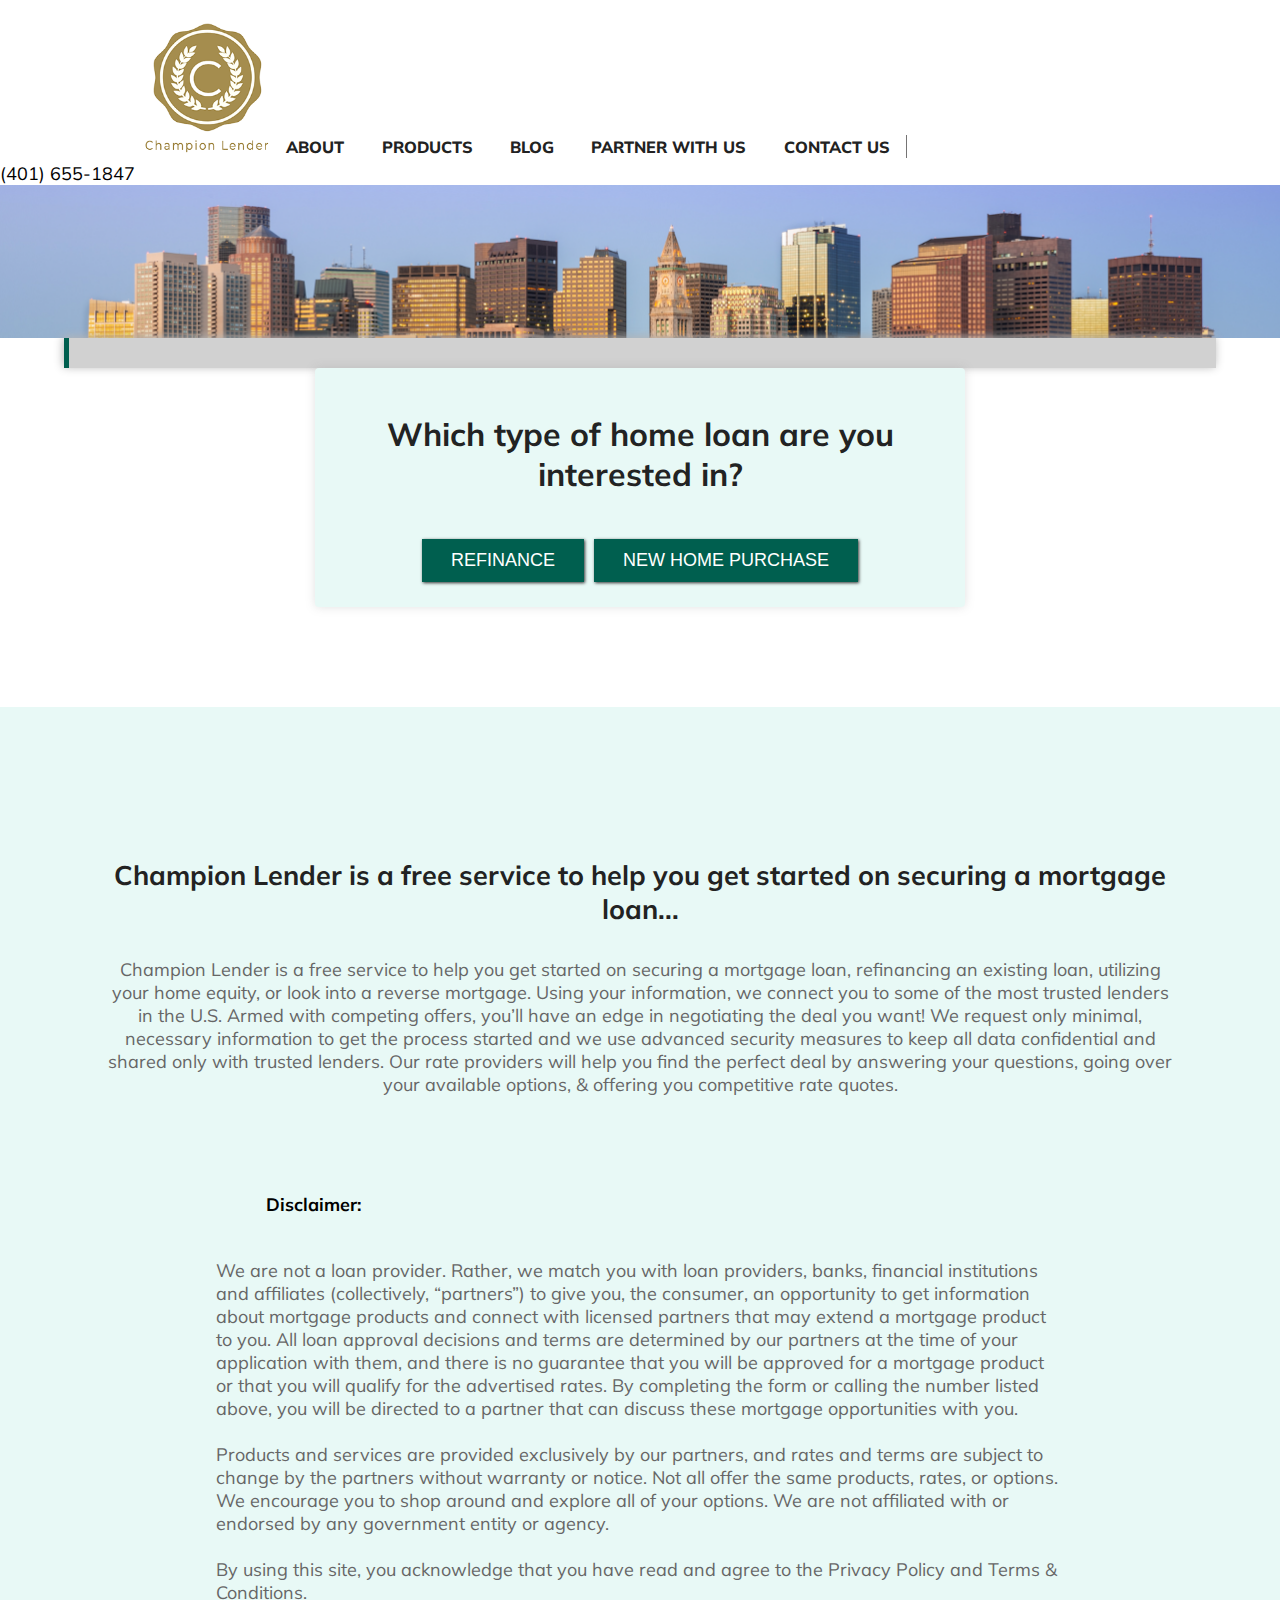
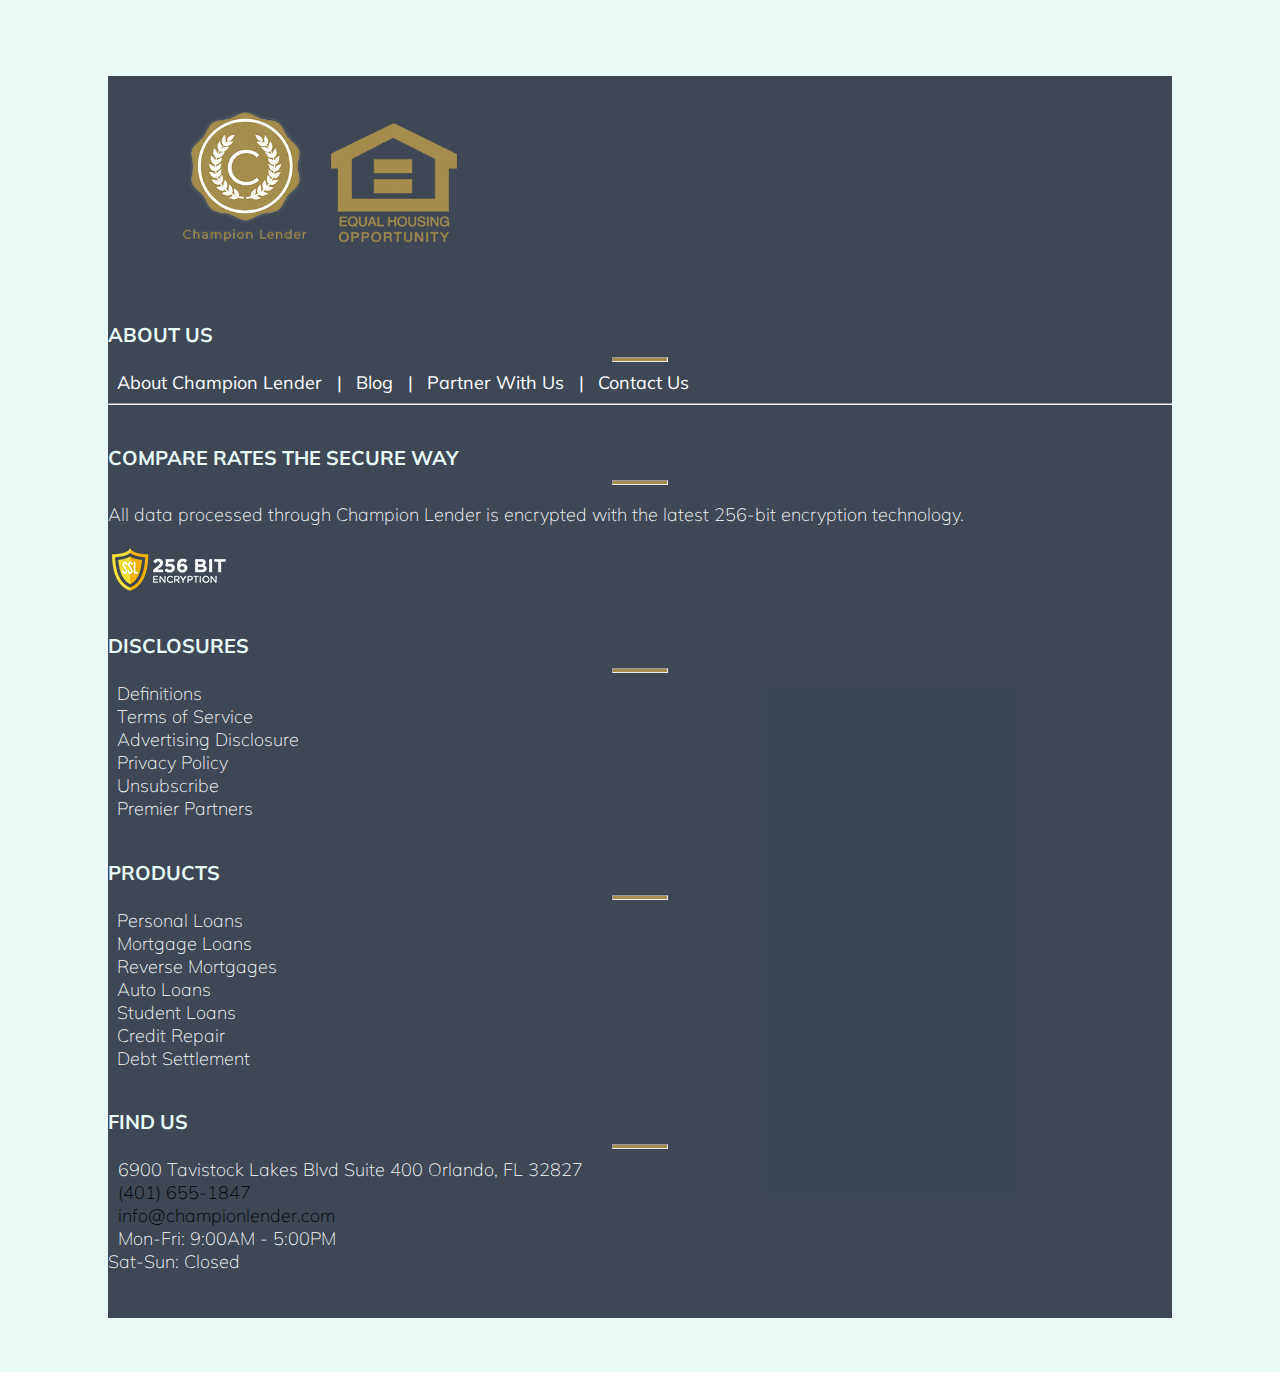
==== index.html @ 207eb6d5 "first commit" ====
<body>
    <!DOCTYPE html>
<html>
​
<head>
    <meta charset="utf-8">
    <meta name="viewport" content="width=device-width">
    <title>ChampionLender</title>
    <link href="mortgage.css" rel="stylesheet" type="text/css" />
    <link rel="stylesheet" href="formStyle.css">
    <!-- JavaScript Bundle with Popper -->
<script src="https://cdn.jsdelivr.net/npm/bootstrap@5.0.0-beta2/dist/js/bootstrap.bundle.min.js" integrity="sha384-b5kHyXgcpbZJO/tY9Ul7kGkf1S0CWuKcCD38l8YkeH8z8QjE0GmW1gYU5S9FOnJ0" crossorigin="anonymous"></script>
    <!-- CSS only -->
    <link href="https://cdn.jsdelivr.net/npm/bootstrap@5.0.0-beta2/dist/css/bootstrap.min.css" rel="stylesheet"
        integrity="sha384-BmbxuPwQa2lc/FVzBcNJ7UAyJxM6wuqIj61tLrc4wSX0szH/Ev+nYRRuWlolflfl" crossorigin="anonymous">
    <link rel="stylesheet" href="https://use.fontawesome.com/releases/v5.15.1/css/all.css"
        integrity="sha384-vp86vTRFVJgpjF9jiIGPEEqYqlDwgyBgEF109VFjmqGmIY/Y4HV4d3Gp2irVfcrp" crossorigin="anonymous">
    <link rel="preconnect" href="https://fonts.gstatic.com">
    <link href="https://fonts.googleapis.com/css2?family=Mulish:wght@200;600&display=swap" rel="stylesheet">
</head>
​
<body>
    <header>
            
        
        <!-- <div class="flex-container">
            <img src="img/championlogo.png" class="top-logo" alt="championlogo">
​
         
                <a href="#">HOME</a>
                <a href="#">PRODUCTS</a>
                <a href="#">BLOG</a>
                <a href="#">PARTNER WITH US</a>
                <a href="#">CONTACT US</a>
          
            <ul class="center">
                <a href="#"><i class="fab fa-facebook-f"></i></a>
                <a href="#"><i class="fab fa-instagram"></i></a>
                <a href="#"><i class="fab fa-linkedin-in"></i></a>
            </ul>
        </div> -->
<!-- 
        <div>
            <a href="#"><i class="fab fa-facebook-f"></i></a>
​
            <a href="#"><i class="fab fa-instagram"></i></a>
​
            <a href="#"><i class="fab fa-linkedin-in"></i></a>
        </div> -->
       
        <div class="container">
            <div class="row">
                <div class="col-sm">
                    <img src="img/championlogo.png" class="top-logo" alt="championlogo">
​
              
​
                    <a href="https://championlender.com/about-us/" id="top-search">ABOUT</a>
                    <a href="" id="top-search">PRODUCTS</a>
                    <a href="https://championlender.com/blog/" id="top-search">BLOG</a>
                    <a href="https://championlender.com/partner-with-us/" id="top-search">PARTNER WITH US</a>
                    <a href="https://championlender.com/contact-us/" id="top-search">CONTACT US</a>
                    <span style="border-left:1px solid rgb(117, 116, 116);height:100px"></span>
                    <i class="fas fa-comments" id="speech"></i><a href="tel:401-655-1847" style="color: black;">(401)
                            655-1847</a>
                    
​
​
                </div>
            </div>
        </div> 
    
    </header>
    <!-- <header>
        <div class="flex-container">
            <img src="img/championlogo.png" class="top-logo" alt="championlogo">

            <div class="nav-style">
                <a href="#">HOME</a>
                <a href="#">PRODUCTS</a>
                <a href="#">BLOG</a>
                <a href="#">PARTNER WITH US</a>
                <a href="#">CONTACT US</a>
            </div>
            <ul class="center">
                <a href="#"><i class="fab fa-facebook-f"></i></a>
                <a href="#"><i class="fab fa-instagram"></i></a>
                <a href="#"><i class="fab fa-linkedin-in"></i></a>
            </ul>
        </div>
    </header> -->

    <section class="hero">

    </section>

    <div class="progressBar">
        <div class="the-bar"></div>
        <!-- <div class="progressIndicator"></div>
        <div class="progressIndicator"></div>
        <div class="progressIndicator"></div>
        <div class="progressIndicator"></div>
        <div class="progressIndicator"></div>
        <div class="progressIndicator"></div>
        <div class="progressIndicator"></div>
        <div class="progressIndicator"></div>
        <div class="progressIndicator"></div>
        <div class="progressIndicator"></div>
        <div class="progressIndicator"></div>
        <div class="progressIndicator"></div>
        <div class="progressIndicator"></div>
        <div class="progressIndicator"></div> -->

      </div>

    <!-- <section class="how"> -->
       
      
      <!--   <div
        class="progress-container">
        <div class="form-progress">
            <progress class="form-progress-bar" min="0" max="100" value="0" step="1"
                aria-labelledby="form-progress-completion"></progress>

            <div class="form-progress-indicator one active"></div>
            <div class="form-progress-indicator two active"></div>
            <div class="form-progress-indicator three active"></div>
            <div class="form-progress-indicator four active"></div>
            <div class="form-progress-indicator five"></div>
            <div class="form-progress-indicator six"></div>
            <div class="form-progress-indicator seven"></div>
            <div class="form-progress-indicator eight"></div>
            <div class="form-progress-indicator nine"></div>
            <div class="form-progress-indicator ten"></div>
            <div class="form-progress-indicator eleven"></div>
            <div class="form-progress-indicator twelve"></div>
            <div class="form-progress-indicator thirteen"></div>
            <div class="form-progress-indicator fourteen"></div>

          <p id="form-progress-completion" class="js-form-progress-completion sr-only" aria-live="polite">
                0% complete</p> 
        </div>
    </div> -->
        
        <form id="lp_form" name="lp_form" method="post"
        action="https://chlend.linktrustleadgen.com/Lead/432598/SimplePost">

        <input type='hidden' id='ResponseFormat' name='ResponseFormat' value='json' />
        <input type='hidden' id='successUrl' name='successUrl' value='https://championlender.com/' />
        <input type='hidden' id='failureUrl' name='failureUrl' value='https://championlender.com/' />

 <!-- form box 0 start -->
        <div data-field="PRODUCT" class="form-box form-box-0">
            <h2 class="text-center">Which type of home loan are you interested in?</h2>
            <div class="form-group text-center">
                <button data-value="PP_REFI" data-slide="1" class="question green-btn">Refinance</button>

                <button class="question green-btn">New Home Purchase</a></button>
            </div>
        </div>
  <!-- form box 0 end -->

 <!-- form box 1 start -->
        <div data-field="LOAN_TYPE" class="form-box form-box-1" style="display:none;">
            <h2 class="text-center">Desired interest rate</h2>
            <div class="form-group text-center">
                <button data-value="FIXED" class="question green-btn">Fixed</button>
                <button data-value="ADJUSTABLE" class="question green-btn">Adjustable</button>
            </div>
            <hr>
            <button class="gold-btn">Go Back</button>
        </div>
 <!-- form box 1 end -->

<!-- form box 2 start -->
        <div data-field="PROP_DESC" class="form-box form-box-2" style="display:none;">
            <h2 class="text-center">What type of property do you have or are looking for?</h2>
            <div class="form-group text-center">
                <button data-value="SINGLE_FAM" class=" question green-btn">Single Family</button>
                <button data-value="MULTI_FAM" class="question green-btn">Multi Family</button>
            </div>
            <div class="form-group text-center">
                <button data-value="CONDO" class="question  green-btn">Condo</button>
                <button data-value="TOWNHOME" class="question  green-btn">Townhome</button>
            </div>
            <div class="form-group text-center">
                <button data-value="MANUFACTURED_HOME" class="question green-btn">Mobile Home</button>
             
            </div>
            <hr>
            <button class="gold-btn">Go Back</button>
        </div>
<!-- form box 2 end -->


<!-- form box 3 start -->
        <div data-field="VA_STATUS" class="form-box form-box-3" style="display:none;">
            <h2 class="text-center">Are you Active Duty or Retired Military Service Member?</h2>
            <div class="form-group text-center">
                <button data-value="YES" class="question green-btn">Yes</button>
                <button data-value="NO" class="question green-btn">No</button>                               
            </div>
            <hr>
            <button class="gold-btn">Go Back</button>
        </div>
<!-- form box 3 end -->

<!-- form box 4 start -->
        <div data-field="CRED_GRADE" class="form-box form-box-4" style="display:none;">
            <h2 class="text-center">How would you rate your credit?</h2>
            <div class="form-group text-center">
                <button data-value="EXCELLENT" class="question  green-btn">Excellent</button>
                <button data-value="GOOD" class="question  green-btn">Good</button>
            </div>
            <div class="form-group text-center">
                <button data-value="FAIR" class="question  green-btn">Fair</button>
                <button data-value="POOR" class="question  green-btn">Poor</button>
            </div>
            <hr>
            <button class="gold-btn">Go Back</button>
        </div>
<!-- form box 4 enc -->

<!-- form box 5 start -->
        <div data-field="FHA_BANK_FORECLOSURE" class="form-box form-box-5" style="display:none;">
            <h2 class="text-center">Have you ever had a foreclosure?</h2>
            <div class="form-group text-center">
                <button data-value="yes" class="question green-btn">Yes</button>
                <button data-value="no" class="question green-btn">No</button>
            </div>
            <hr>
            <button class="gold-btn">Go Back</button>
        </div>
<!-- form box 5 end -->


<!-- form box 6 end -->
        <div data-field="NUM_MORTGAGE_LATES" class="form-box form-box-6" style="display:none;">
            <h2 class="text-center">Have you made any mortgage payments late?</h2>
            <div class="form-group text-center">
                <button data-value="NONE" class="question green-btn">None</button>
                <button data-value="ONE" class="question green-btn">One</button>
            </div>
            <div class="form-group text-center">
                <button data-value="TWO_OR_MORE" class="question  green-btn">Two Or More</button>      
            </div>
            <hr>
            <button class="gold-btn">Go Back</button>
        </div>
<!-- form box 6 end -->

<!-- form box 7 start -->
        <div data-field="ANNUAL_VERIFIABLE_INCOME" class="form-box form-box-7" style="display:none;">
            <h2 class="text-center">Annual Verifiable Income?</h2>

            <div class="form-group text-center">
                <button data-value="YES" class="question green-btn">Yes</button>
                <button data-value="NO" class="question green-btn">No</button>
            </div>
            <hr>
            <button class="gold-btn">Go Back</button>
        </div>
<!-- form-box-7 end -->

<!-- form box 8 end -->
        <div data-field="BUY_TIMEFRAME" class="form-box form-box-8" style="display:none;">
            <h2 class="text-center">What is your timeframe?</h2>
            <div class="form-group text-center">
                <button data-value="immediately" class="question  green-btn">Immediately</button>
                <button data-value="30_days" class="question  green-btn">30 days</button>
            </div>
            <div class="form-group text-center"> <button data-value="60_days" class=" question  green-btn">60 days</button>
                <button data-value="90_days" class="question  green-btn">90 days</button>
            </div>
            <div class="form-group text-center">
                <button data-value="no_time_constraint" class="question green-btn">No time
                    constraint</button>
            </div>
            <hr>
            <button class="gold-btn">Go Back</button>
        </div>
<!-- form box 8 end -->

<!-- form box 9 start -->
        <div data-field="state" class="form-box form-box-9" style="display:none;">

            <h2 class="text-center">State</h2>

            <div class="form-group text-center fw">
                <select class="select-styled" id="PROP_ST" name="PROP_ST" class="form-control fld-center">
                    <option value="" selected="selected">Select State *</option>
                    <option value="AL">AL</option>
                    <option value="AK">AK</option>
                    <option value="AZ">AZ</option>
                    <option value="AR">AR</option>
                    <option value="CA">CA</option>
                    <option value="CO">CO</option>
                    <option value="CT">CT</option>
                    <option value="DC">DC</option>
                    <option value="DE">DE</option>
                    <option value="FL">FL</option>
                    <option value="GA">GA</option>
                    <option value="HI">HI</option>
                    <option value="ID">ID</option>
                    <option value="IL">IL</option>
                    <option value="IN">IN</option>
                    <option value="IA">IA</option>
                    <option value="KS">KS</option>
                    <option value="KY">KY</option>
                    <option value="LA">LA</option>
                    <option value="ME">ME</option>
                    <option value="MD">MD</option>
                    <option value="MA">MA</option>
                    <option value="MI">MI</option>
                    <option value="MN">MN</option>
                    <option value="MS">MS</option>
                    <option value="MO">MO</option>
                    <option value="MT">MT</option>
                    <option value="NE">NE</option>
                    <option value="NV">NV</option>
                    <option value="NH">NH</option>
                    <option value="NJ">NJ</option>
                    <option value="NM">NM</option>
                    <option value="NY">NY</option>
                    <option value="NC">NC</option>
                    <option value="ND">ND</option>
                    <option value="OH">OH</option>
                    <option value="OK">OK</option>
                    <option value="OR">OR</option>
                    <option value="PA">PA</option>
                    <option value="RI">RI</option>
                    <option value="SC">SC</option>
                    <option value="SD">SD</option>
                    <option value="TN">TN</option>
                    <option value="TX">TX</option>
                    <option value="UT">UT</option>
                    <option value="VT">VT</option>
                    <option value="VA">VA</option>
                    <option value="WA">WA</option>
                    <option value="WV">WV</option>
                    <option value="WI">WI</option>
                    <option value="WY">WY</option>
                </select>
            </div>
            <div class="form-group text-center">
                <button class="next green-btn">Continue</button>
            </div>
            <hr>
            <button class="gold-btn">Go Back</button>
        </div>
<!-- form box 9 end -->

 <!-- form box 10 start -->
        <div data-field="propertyValue" class="form-box form-box-10" style="display:none;">

            <h2 class="text-center" style="font-size: 20px;margin-bottom:0px;">Please estimate the value
                of the property</h2>
            <div class="form-group text-center">
                <label class="slider-label">
                    <input type="range" min="50000" max="2000000" value="500000" step="5000"
                        class="slider form-control custom-space" id="EST_VAL" name="EST_VAL">
                </label>
            </div>
            <div id="myRangeTextContainer" class="text-center"><span id="EST_VALText">$500000</span></div>
        
            <h1 class="text-center" style="font-size: 20px;margin-bottom:0px;">What is the remaining 1st
                mortgage balance?</h1>
            <div class="form-group text-center">
                <label class="slider-label">
                    <input type="range" min="0" max="1000000" value="0" step="50000"
                        class="slider form-control custom-space" id="BAL_ONE" name="BAL_ONE">
                </label>
            </div>
            <div id="myRangeTextContainer" class="text-center"><span id="BAL_ONEText">$0</span></div>

            <div class="form-group text-center">
                <button class="next green-btn">Continue</button>
            </div>
            <hr>
            <button class="gold-btn">Go Back</button>
        </div>
<!-- form box 10 end -->

<!-- form box 11 start -->
        <div data-field="additionalCash" class="form-box form-box-11" style="display:none;">

            <h2 class="text-center">Would you like to borrow additional cash?</h2>
            <div class="form-group text-center">
                <label class="slider-label">
                    <input type="range" min="0" max="200000" value="0" step="10000"
                        class="slider form-control" id="ADD_CASH" name="ADD_CASH">
                </label>
            </div>
            <div id="myRangeTextContainer" class="text-center"><span id="ADD_CASHText">$0</span></div>
    
            <div class="form-group text-center">
                <button class="next green-btn">Continue</button>
            </div>
            <hr>
            <button class="gold-btn">Go Back</button>
        </div>
<!-- form box 11 enc -->


<!-- form box 12 start -->
        <div data-field="address" class="form-box form-box-12" style="display:none;">
            <h2 class="text-center">What is Your Current Address?</h2>
            <div class="form-group text-center fw">
                <input type="text" name="address" id="address" class="input-styled form-control fld-center"
                    placeholder="Address *">
            </div>
            <div class="form-group text-center fw">
                <input type="text" name="city" id="city" class="input-styled form-control fld-center"
                    placeholder="City *">
            </div>
            <div class="form-group text-center fw">
        
            </div>
            <div class="form-group text-center fw">
                <select class="select-styled" id="country" name="country" class="form-control fld-center">
                    <option value="" selected="selected">Select Country *</option>
                    <option value="AF">AF</option>
                    <option value="AL">AL</option>
                    <option value="DZ">DZ</option>
                    <option value="AS">AS</option>
                    <option value="AD">AD</option>
                    <option value="AO">AO</option>
                    <option value="AI">AI</option>
                    <option value="AQ">AQ</option>
                    <option value="AG">AG</option>
                    <option value="AR">AR</option>
                    <option value="AM">AM</option>
                    <option value="AW">AW</option>
                    <option value="AU">AU</option>
                    <option value="AT">AT</option>
                    <option value="AZ">AZ</option>
                    <option value="BS">BS</option>
                    <option value="BH">BH</option>
                    <option value="BD">BD</option>
                    <option value="BB">BB</option>
                    <option value="BY">BY</option>
                    <option value="BE">BE</option>
                    <option value="BZ">BZ</option>
                    <option value="BJ">BJ</option>
                    <option value="BM">BM</option>
                    <option value="BT">BT</option>
                    <option value="BO">BO</option>
                    <option value="BA">BA</option>
                    <option value="BW">BW</option>
                    <option value="BV">BV</option>
                    <option value="BR">BR</option>
                    <option value="IO">IO</option>
                    <option value="BN">BN</option>
                    <option value="BG">BG</option>
                    <option value="BF">BF</option>
                    <option value="BI">BI</option>
                    <option value="KH">KH</option>
                    <option value="CM">CM</option>
                    <option value="CA">CA</option>
                    <option value="CV">CV</option>
                    <option value="KY">KY</option>
                    <option value="CF">CF</option>
                    <option value="TD">TD</option>
                    <option value="CL">CL</option>
                    <option value="CN">CN</option>
                    <option value="CX">CX</option>
                    <option value="CC">CC</option>
                    <option value="CO">CO</option>
                    <option value="KM">KM</option>
                    <option value="CG">CG</option>
                    <option value="CD">CD</option>
                    <option value="CK">CK</option>
                    <option value="CR">CR</option>
                    <option value="CI">CI</option>
                    <option value="HR">HR</option>
                    <option value="CU">CU</option>
                    <option value="CY">CY</option>
                    <option value="CZ">CZ</option>
                    <option value="DK">DK</option>
                    <option value="DJ">DJ</option>
                    <option value="DM">DM</option>
                    <option value="DO">DO</option>
                    <option value="TP">TP</option>
                    <option value="EC">EC</option>
                    <option value="EG">EG</option>
                    <option value="SV">SV</option>
                    <option value="GQ">GQ</option>
                    <option value="ER">ER</option>
                    <option value="EE">EE</option>
                    <option value="ET">ET</option>
                    <option value="FK">FK</option>
                    <option value="FO">FO</option>
                    <option value="FJ">FJ</option>
                    <option value="FI">FI</option>
                    <option value="FR">FR</option>
                    <option value="FX">FX</option>
                    <option value="GF">GF</option>
                    <option value="PF">PF</option>
                    <option value="TF">TF</option>
                    <option value="GA">GA</option>
                    <option value="GM">GM</option>
                    <option value="GE">GE</option>
                    <option value="DE">DE</option>
                    <option value="GH">GH</option>
                    <option value="GI">GI</option>
                    <option value="GR">GR</option>
                    <option value="GL">GL</option>
                    <option value="GD">GD</option>
                    <option value="GP">GP</option>
                    <option value="GU">GU</option>
                    <option value="GT">GT</option>
                    <option value="GN">GN</option>
                    <option value="GW">GW</option>
                    <option value="GY">GY</option>
                    <option value="HT">HT</option>
                    <option value="HM">HM</option>
                    <option value="VA">VA</option>
                    <option value="HN">HN</option>
                    <option value="HK">HK</option>
                    <option value="HU">HU</option>
                    <option value="IS">IS</option>
                    <option value="IN">IN</option>
                    <option value="ID">ID</option>
                    <option value="IR">IR</option>
                    <option value="IQ">IQ</option>
                    <option value="IE">IE</option>
                    <option value="IL">IL</option>
                    <option value="IT">IT</option>
                    <option value="JM">JM</option>
                    <option value="JP">JP</option>
                    <option value="JO">JO</option>
                    <option value="KZ">KZ</option>
                    <option value="KE">KE</option>
                    <option value="KI">KI</option>
                    <option value="KP">KP</option>
                    <option value="KR">KR</option>
                    <option value="KW">KW</option>
                    <option value="KG">KG</option>
                    <option value="LA">LA</option>
                    <option value="LV">LV</option>
                    <option value="LB">LB</option>
                    <option value="LS">LS</option>
                    <option value="LR">LR</option>
                    <option value="LY">LY</option>
                    <option value="LI">LI</option>
                    <option value="LT">LT</option>
                    <option value="LU">LU</option>
                    <option value="MO">MO</option>
                    <option value="MK">MK</option>
                    <option value="MG">MG</option>
                    <option value="MW">MW</option>
                    <option value="MY">MY</option>
                    <option value="MV">MV</option>
                    <option value="ML">ML</option>
                    <option value="MT">MT</option>
                    <option value="MH">MH</option>
                    <option value="MQ">MQ</option>
                    <option value="MR">MR</option>
                    <option value="MU">MU</option>
                    <option value="YT">YT</option>
                    <option value="MX">MX</option>
                    <option value="FM">FM</option>
                    <option value="MD">MD</option>
                    <option value="MC">MC</option>
                    <option value="MN">MN</option>
                    <option value="ME">ME</option>
                    <option value="MS">MS</option>
                    <option value="MA">MA</option>
                    <option value="MZ">MZ</option>
                    <option value="MM">MM</option>
                    <option value="NA">NA</option>
                    <option value="NR">NR</option>
                    <option value="NP">NP</option>
                    <option value="NL">NL</option>
                    <option value="AN">AN</option>
                    <option value="NC">NC</option>
                    <option value="NZ">NZ</option>
                    <option value="NI">NI</option>
                    <option value="NE">NE</option>
                    <option value="NG">NG</option>
                    <option value="NU">NU</option>
                    <option value="NF">NF</option>
                    <option value="MP">MP</option>
                    <option value="NO">NO</option>
                    <option value="OM">OM</option>
                    <option value="PK">PK</option>
                    <option value="PW">PW</option>
                    <option value="PA">PA</option>
                    <option value="PG">PG</option>
                    <option value="PY">PY</option>
                    <option value="PE">PE</option>
                    <option value="PH">PH</option>
                    <option value="PN">PN</option>
                    <option value="PL">PL</option>
                    <option value="PT">PT</option>
                    <option value="PR">PR</option>
                    <option value="QA">QA</option>
                    <option value="RE">RE</option>
                    <option value="RO">RO</option>
                    <option value="RU">RU</option>
                    <option value="RW">RW</option>
                    <option value="KN">KN</option>
                    <option value="LC">LC</option>
                    <option value="VC">VC</option>
                    <option value="WS">WS</option>
                    <option value="SM">SM</option>
                    <option value="ST">ST</option>
                    <option value="SA">SA</option>
                    <option value="SN">SN</option>
                    <option value="RS">RS</option>
                    <option value="SC">SC</option>
                    <option value="SL">SL</option>
                    <option value="SG">SG</option>
                    <option value="SK">SK</option>
                    <option value="SI">SI</option>
                    <option value="SB">SB</option>
                    <option value="SO">SO</option>
                    <option value="ZA">ZA</option>
                    <option value="SS">SS</option>
                    <option value="GS">GS</option>
                    <option value="ES">ES</option>
                    <option value="LK">LK</option>
                    <option value="SH">SH</option>
                    <option value="PM">PM</option>
                    <option value="SD">SD</option>
                    <option value="SR">SR</option>
                    <option value="SJ">SJ</option>
                    <option value="SZ">SZ</option>
                    <option value="SE">SE</option>
                    <option value="CH">CH</option>
                    <option value="SY">SY</option>
                    <option value="TW">TW</option>
                    <option value="TJ">TJ</option>
                    <option value="TZ">TZ</option>
                    <option value="TH">TH</option>
                    <option value="TG">TG</option>
                    <option value="TK">TK</option>
                    <option value="TO">TO</option>
                    <option value="TT">TT</option>
                    <option value="TN">TN</option>
                    <option value="TR">TR</option>
                    <option value="TM">TM</option>
                    <option value="TC">TC</option>
                    <option value="TV">TV</option>
                    <option value="UG">UG</option>
                    <option value="UA">UA</option>
                    <option value="AE">AE</option>
                    <option value="GB">GB</option>
                    <option value="US" selected="selected">USA</option>
                    <option value="UM">UM</option>
                    <option value="UY">UY</option>
                    <option value="UZ">UZ</option>
                    <option value="VU">VU</option>
                    <option value="VE">VE</option>
                    <option value="VN">VN</option>
                    <option value="VG">VG</option>
                    <option value="VI">VI</option>
                    <option value="WF">WF</option>
                    <option value="EH">EH</option>
                    <option value="YE">YE</option>
                    <option value="ZM">ZM</option>
                    <option value="ZW">ZW</option>
                </select>
            </div>
            <div class="form-group text-center">
                <button class="next green-btn">Continue</button>
            </div>
            <hr>
            <button class="gold-btn">Go Back</button>
        </div>
<!-- form box 12 start -->

  <!-- form box 13 start -->
        <div data-field="contact" class="form-box form-box-13" style="display:none;">
            <h2 class="text-center">How can we contact you?</h2>
            <div class="form-group text-center fw">
                <input type="text" name="first_name" id="first_name" class="input-styled form-control fld-center"
                    placeholder="First Name *">
            </div>
            <div class="form-group text-center fw">
                <input type="text" name="last_name" id="last_name" class="input-styled form-control fld-center"
                    placeholder="Last Name *">
            </div>
            <div class="form-group text-center fw">
                <input type="email" name="email_address" id="email_address"
                    class="input-styled form-control fld-center" placeholder="Email Address *">
            </div>
            <div class="form-group text-center fw">
                <input type="tel" pattern="[0-9]{3}-[0-9]{3}-[0-9]{4}" name="phone_home" id="phone_home" class=" input-styled form-control fld-center"
                    placeholder="Phone Home *">
            </div>
            <div class="form-group text-center fw">
                <input type="text" name="phone_work" id="phone_work" class="input-styled form-control fld-center"
                    placeholder="Work Phone">
            </div>
            <div class="form-group text-center fw">
                <input type="text" name="phone_cell" id="phone_cell" class="input-styled form-control fld-center"
                    placeholder="Cell Phone">
            </div>
            <div class="form-group text-center fw">
                <select class="select-styled" id="best_time" name="best_time" class="input-styledform-control fld-center">
                    <option value="" selected="selected">Select Best Time To Call</option>
                    <option value="M">Morning</option>
                    <option value="A">Afternoon</option>
                    <option value="E">Evening</option>
                </select>
            </div>

            <p style="font-size: 12px;margin-bottom: 10px;margin-top:10px;">By clicking the button
                below, you acknowledge, consent and agree to the following: a) Our Privacy
                Policy and consent to receive notices and other communications electronically from
                Champion Lender
                (a Champion Leads LLC Brand) SecureRights and our
                <a href="https://championlender.com/premier-partners/">Premier Partners</a>
                ; b) We take your privacy
                seriously. You are providing express written consent for Champion Lender (a Champion
                Leads LLC
                Brand) SecureRights and our
                Premier Partners
                to share your information with up to four (4) of its
                Premier Partners and for SecureRights, parties calling on behalf of Champion Lender (a
                Champion Leads LLC Brand) SecureRights and our Premier Partners or authorized third
                parties on their behalf to contact you (including through automated means; e.g.
                autodialing, text and pre-recorded messaging) about financial services or other credit
                related offers via telephone, mobile device (including SMS and MMS) and/or email, even
                if your telephone number is currently listed on any state, federal, local or corporate
                Do Not Call list; c) Consent to be contacted is not required in order to purchase goods
                or services from Champion Lender (a Champion Leads LLC Brand) SecureRights and our
                Premier Partners that contact you. You may choose to speak with an individual service
                provider by dialing (888) 883-2062; d) That I have received and reviewed the Mortgage
                Broker Disclosures for my state; and e) You are providing written consent under the Fair
                Credit Reporting Act for Champion Lender (a Champion Leads LLC Brand) SecureRights and
                our Premier Partners to obtain information from your personal credit profile. You
                authorize Champion Lender (a Champion Leads LLC Brand) SecureRights and our Premier
                Partners to obtain such information solely to prequalify you for credit options and
                connect you with an appropriate lending partner. SecureRights NMLS 3175.
            </p>
            <div class="form-group fw checkbox">
                <label>
                    <input type="checkbox" id="opt_in" name="opt_in" /> I agree to terms & conditions *.
                </label>
            </div>


            <div class="form-group text-center">
                <button class="submit green-btn">Submit</button>
            </div>
            <hr>
            <button class=" gold-btn">Go Back</button>
        </div>
<!-- form box 13 end -->


        <input type="hidden" autocomplete="off" name="PRODUCT" id="PRODUCT" />
        <input type="hidden" autocomplete="off" name="LOAN_TYPE" id="LOAN_TYPE" />
        <input type="hidden" autocomplete="off" name="PROP_DESC" id="PROP_DESC" />
        <input type="hidden" autocomplete="off" name="VA_STATUS" id="VA_STATUS" />
        <input type="hidden" autocomplete="off" name="CRED_GRADE" id="CRED_GRADE" />
        <input type="hidden" autocomplete="off" name="FHA_BANK_FORECLOSURE" id="FHA_BANK_FORECLOSURE" />
        <input type="hidden" autocomplete="off" name="NUM_MORTGAGE_LATES" id="NUM_MORTGAGE_LATES" />
        <input type="hidden" autocomplete="off" name="BUY_TIMEFRAME" id="BUY_TIMEFRAME" />

        <input type="hidden" name="ANNUAL_VERIFIABLE_INCOME" value="" />
        <input type="hidden" name="SPEC_HOME" value="YES" />
        <input type="hidden" id="leadid_token" name="SR_TOKEN" value="" />
        <input type="hidden" name="SR_URL" value="https://championlender.com/" />
        <input type="hidden" name="DOWN_PMT" value="" />

        <input type="hidden" name="state" value="" />

        <textarea name="TCPA_LANGUAGE"
            style="display:none;">By clicking the button below, you acknowledge, consent and agree to the following: a) Our Privacy
Policy and consent to receive notices and other communications electronically from Champion Lender
(a Champion Leads LLC Brand) SecureRights and our Premier Partners;
b) We take your privacy
seriously. You are providing express written consent for Champion Lender (a Champion Leads LLC
Brand) SecureRights and our Premier Partners to share your information with up to four (4) of its
Premier Partners and for SecureRights, parties calling on behalf of Champion Lender (a Champion Leads LLC Brand) SecureRights and our Premier Partners or authorized third parties on their behalf to contact you (including through automated means; e.g. autodialing, text and pre-recorded messaging) about financial services or other credit related offers via telephone, mobile device (including SMS and MMS) and/or email, even if your telephone number is currently listed on any state, federal, local or corporate Do Not Call list; c) Consent to be contacted is not required in order to purchase goods or services from Champion Lender (a Champion Leads LLC Brand) SecureRights and our Premier Partners that contact you. You may choose to speak with an individual service provider by dialing (888) 883-2062; d) That I have received and reviewed the Mortgage Broker Disclosures for my state; and e) You are providing written consent under the Fair Credit Reporting Act for Champion Lender (a Champion Leads LLC Brand) SecureRights and our Premier Partners to obtain information from your personal credit profile. You authorize Champion Lender (a Champion Leads LLC Brand) SecureRights and our Premier Partners to obtain such information solely to prequalify you for credit options and connect you with an appropriate lending partner. SecureRights NMLS 3175.</textarea>


        <input type='hidden' id='AFID' name='AFID' />
        <input type="hidden" id="PROP_ZIP" name="PROP_ZIP" value="" />

        <input type='hidden' id='SID' name='SID' value='' />
        <input type='hidden' id='ADID' name='ADID' value='' />
        <input type='hidden' id='ClickID' name='ClickID' value='' />
        <input type='hidden' id='AffiliateReferenceID' name='AffiliateReferenceID' value='' />
<!-- todo: ip address -->
        <input type='hidden' id='IPAddress' name='IPAddress' value='' />
        <!-- <script>
            document.querySelector('#AFID').value = document.referrer.split('?AFID=')[1] || '465368'
        </script> -->

        <input id="leadid_token" name="universal_leadid" type="hidden" value=""/>

    </form>




        <div class="flex-container">

        </div>
    </section>

    <section class="who">
        <div class="flex-container">

            <i class="fas fa-trophy" id="trophy"></i>
        </div>
        <h3>Champion Lender is a free service to help you get started on securing a mortgage loan...</h3>
        <div class="flex-container">

            <p class="summary">Champion Lender is a free service to help you get started on securing a mortgage loan,
                refinancing an existing loan, utilizing your home equity, or look into a reverse mortgage. Using your
                information, we connect you to some of the most trusted lenders in the U.S. Armed with competing offers,
                you’ll have an edge in negotiating the deal you want! We request only minimal, necessary information to
                get the process started and we use advanced security measures to keep all data confidential and shared
                only with trusted lenders. Our rate providers will help you find the perfect deal by answering your
                questions, going over your available options, & offering you competitive rate quotes.</p>
        </div>
    <!-- </section> -->


    <section class="brands">
        <h4 class="Disclaimer">Disclaimer:</h4>
        <div class="flex-container">

            <p class="terms">We are not a loan provider. Rather, we match you with loan providers, banks, financial
                institutions and affiliates (collectively, “partners”) to give you, the consumer, an opportunity to get
                information about mortgage products and connect with licensed partners that may extend a mortgage
                product to you. All loan approval decisions and terms are determined by our partners at the time of your
                application with them, and there is no guarantee that you will be approved for a mortgage product or
                that you will qualify for the advertised rates. By completing the form or calling the number listed
                above, you will be directed to a partner that can discuss these mortgage opportunities with you.<br>
                <br>
                Products and services are provided exclusively by our partners, and rates and terms are subject to
                change by the partners without warranty or notice. Not all offer the same products, rates, or options.
                We encourage you to shop around and explore all of your options. We are not affiliated with or endorsed
                by any government entity or agency.<br>
                <br>
                By using this site, you acknowledge that you have read and agree to the Privacy Policy and Terms &
                Conditions.</p>

        </div>
    </section>

    <footer>
        <div class="container">
            <div class="row">
                <div class="col-sm">
                    <img src="img/championlogo.png" class="bottom-champ" alt="championlogo">
                    <img src="img/houselogo.png" class="bottom-house" alt="houselogo">
                </div>
                <div class="col-sm">
                    <h4 class="foot-label">ABOUT US</h4>
                    <hr class="gold">

                    <div>
                        <a href="#" id="bottom-search">About Champion Lender</a>
                        |
                        <a href="#" id="bottom-search">Blog</a>
                        |
                        <a href="#" id="bottom-search">Partner With Us</a>
                        |
                        <a href="#" id="bottom-search">Contact Us</a>
                    </div>
                </div>
            </div>
        </div>
        <hr>


        <div class="container">
            <div class="row">
                <div class="col-sm">
                    <h4 class="foot-label">COMPARE RATES THE SECURE WAY</h4>

                    <hr class="gold">

                    <p class="foot-font">All data processed through Champion Lender is encrypted with the latest 256-bit
                        encryption technology.</p>
                    <img src="img/256bit.png">

                </div>
                <div class="col-sm">
                    <h4 class="foot-label">DISCLOSURES</h4>

                    <hr class="gold">

                    <div class="foot-font">
                        <li><a href="https://championlender.com/definitions/" id="bottom-search">Definitions</a></li>
                        <li><a href="https://championlender.com/terms-of-service/" id="bottom-search">Terms of
                                Service</a></li>
                        <li><a href="https://championlender.com/advertising-disclosure/" id="bottom-search">Advertising
                                Disclosure</a></li>
                        <li><a href="https://championlender.com/privacy-policy/" id="bottom-search">Privacy Policy</a>
                        </li>
                        <li><a href="https://championlender.com/unsubscribe/" id="bottom-search">Unsubscribe</a></li>
                        <li><a href="https://championlender.com/premier-partners/" id="bottom-search">Premier
                                Partners</a></li>
                    </div>
                </div>
                <div class="col-sm">
                    <h4 class="foot-label">PRODUCTS</h4>

                    <hr class="gold">

                    <div class="foot-font">
                        <li><a href="https://championlender.com/personal-loans/" id="bottom-search">Personal Loans</a>
                        </li>
                        <li><a href="https://championlender.com/mortgage-loans/" id="bottom-search">Mortgage Loans</a>
                        </li>
                        <li><a href="https://championlender.com/reverse-mortgages/" id="bottom-search">Reverse
                                Mortgages</a></li>
                        <li><a href="https://championlender.com/auto-loans/" id="bottom-search">Auto Loans</a></li>
                        <li><a href="https://championlender.com/student-loans/" id="bottom-search">Student Loans</a>
                        </li>
                        <li><a href="https://championlender.com/credit-repair/" id="bottom-search">Credit Repair</a>
                        </li>
                        <li><a href="https://championlender.com/debt-settlement/" id="bottom-search">Debt Settlement</a>
                        </li>
                    </div>
                </div>
                <div class="col-sm">
                    <h4 class="foot-label">FIND US</h4>

                    <hr class="gold">

                    <div class="foot-font">
                        <li><i class="fas fa-map-marker-alt" id="bottom-right"></i> 6900 Tavistock Lakes Blvd Suite 400
                            Orlando, FL 32827</li>
                        <li><i class="fas fa-phone-alt" id="bottom-right"></i><a href="tel:401-655-1847">(401)
                                655-1847</a></li>
                        <li><i class="fas fa-envelope" id="bottom-right"></i><a
                                href="mailto:info@championlender.com">info@championlender.com</a></li>
                        <li><i class="fas fa-history" id="bottom-right"></i>Mon-Fri: 9:00AM - 5:00PM <br> Sat-Sun:
                            Closed</li>
                        <i class="fab fa-facebook-square" id="bottom-icon"></i><i class="fab fa-instagram-square"
                            id="bottom-icon"></i><i class="fab fa-linkedin" id="bottom-icon"></i>
                    </div>


                </div>
            </div>
        </div>

    </footer>

    <script id="LeadiDscript" type="text/javascript">
        (function() {
        var s = document.createElement('script');
        s.id = 'LeadiDscript_campaign';
        s.type = 'text/javascript';
        s.async = true;
        s.src = '//create.lidstatic.com/campaign/b27634ee-7a20-1672-8d36-d01cb06db3bf.js?snippet_version=2';
        var LeadiDscript = document.getElementById('LeadiDscript');
        LeadiDscript.parentNode.insertBefore(s, LeadiDscript);
        })();
        </script>
        <noscript><img src='//create.leadid.com/noscript.gif?lac=5a78319c-dbbd-54af-cb0a-a61a01c27aa9&lck=b27634ee-7a20-1672-8d36-d01cb06db3bf&snippet_version=2' /></noscript>

        <script src="./index.js"></script>

</body>

</html>
---- mortgage.css ----
.flex-container {
  display: flex;
  flex-direction: inherit;
  flex-wrap: inherit;
  justify-content: center;
  align-items: top;
}

body {
  font-size: 18px;
  font-family: "Mulish", sans-serif;
  width: 100%;
  margin: 0%;
  padding: 0%;
}

header {
  background-color: white;
  display: flex;
  justify-content: space-between;
}

.hero {
  background-image: url("./img/hero-img.png");
  background-repeat: no-repeat;
  background-size: cover;
  height: 5vh;
}

.who {
  background-color: #e8f9f6;
}

section {
  padding: 3em 6em 3em 6em;
}

.top-logo {
  width: 7em;
  margin-left: 15%;
}

.btn {
  background-color: red;
  border-radius: 25px;
  color: white;
  padding: 15px 32px;
  border-style: solid;
  border-width: medium;
  border-color: black;
}
.btn:hover {
  background-color: black;
}

h1 {
  margin-bottom: 0.5em;
  color: #252424;
  font-weight: bold;
  font-size: 3em;
  font-family: "Mulish", sans-serif;
}

h2 {
  text-align: center;
  font-size: 3em;
}

h3 {
  margin-bottom: 0.5em;
  font-size: 1.5em;
  text-align: center;
  font-weight: bold;
  color: #222222;
}
h4 {
  margin-bottom: 0.5em;
  font-size: 1em;
  text-align: left;
  font-weight: bold;
  color: #e8f9f6;
}

.Disclaimer {
  color: black;
}
p {
  font-size: 1em;
  text-align: center;
  color: #666666;
}

.terms {
  font-size: 1em;
  text-align: left;
  color: #666666;
}
.ready {
  text-align: center;
  background-color: #e8f9f6;
}

footer {
  background-color: rgba(40, 48, 63, 0.89);
  color: white;
}
a {
  text-decoration: none;
  color: black;
  padding-right: 10px;
}

ul {
  font-size: 1rem;
  font-weight: bold;
  list-style-type: none;
}
li {
  list-style-type: none;
}
.flex-item {
  display: block;
  margin: auto;
  width: 30%;
}

#trophy {
  height: 70px;
  width: 70px;
  line-height: 70px;
  border-radius: 50%;
  color: #a58d4e;
  font-size: 35px;
}
.bottom-champ {
  width: 7em;
  margin-left: 7%;
  padding-top: 2em;
  padding-bottom: 2em;
}
.bottom-house {
  width: 7em;
  padding-left: 1em;
  padding-bottom: 2em;
}

.gold {
  height: 3px !important;
  background-color: #a58d4e;
  width: 3em;
}
.foot-font {
  color: white;
  text-align: left;
  font-weight: 100;
}
.foot-label {
  margin-top: 2em;
  font-size: 1.1em;
  font-weight: bold;
}

#bottom-right {
  color: #a58d4e;
  padding: 5px;
}

#bottom-icon {
  color: #3b5998;
  font-size: 2em;
  padding: 0.5em 0.5em 2em 0;
}
#bottom-search {
  color: white;
  text-decoration: none;
  padding-left: 0.5em;
}
#top-search {
  font-size: 0.9em;
  padding: 1em 1em 1em 1em;
  color: #222222;
  font-family: "Mulish", sans-serif;
  font-weight: 800;
  text-decoration-line: none;
}
#speech {
  padding-left: 1em;
  padding-right: 0.3em;
  color: #005f4f;
  font-size: 2em;
}
.card {
  margin-left: auto;
  margin-right: auto;
  background-color: #e8f9f6 !important;
  width: 600px;
  height: 200px;
}
---- formStyle.css ----
/* .form-progress {
  display: flex;
  height: 30px;
  width: 100px;
  background-color: green;
}
.form-progress-bar {
  color: red;
  background-color: rebeccapurple;
} */

.progressBar {
  margin: 0 auto;
  width: 90%;
  background-color: rgb(209, 209, 209);
  height: 30px;
  box-shadow: -1px -1px 10px rgb(182, 182, 182);
}

.the-bar {
  width: 5px;
  height: 30px;
  background-color: rgb(0, 95, 79);
}
.progressIndicator {
  background-color: red;
  height: 30px;
  width: 30px;
  border-radius: 20px;
  transform: translateY(-30px);
}
form {
  box-sizing: border-box;
  background-color: #e8f9f6;
  font-weight: 400;
  max-width: 650px;
  /* width: 650px; */
  margin: 0 auto;
  margin-bottom: 100px;
  padding: 20px;
  border-radius: 4px;
  box-shadow: 0px 0px 10px rgb(136 136 136 / 25%);
}
@media (max-width: 850px) {
  form {
    width: 100vw;
  }
}

/* INPUTS */
.input-styled {
  width: 75%;
  padding: 8px;
  margin: 2px;
  /* border: none; */
  box-shadow: 1px 0px 8px rgb(184, 184, 184);
}
.slider-label {
  width: 80%;
}
.slider {
  -webkit-appearance: none;
  width: 100%;
  height: 25px;
  background: #d3d3d3;
  outline: none;
  opacity: 0.7;
  -webkit-transition: 0.2s;
  transition: opacity 0.2s;
}
.slider:hover {
  opacity: 1;
}
.slider::-webkit-slider-thumb {
  -webkit-appearance: none;
  appearance: none;
  border-radius: 15px;
  width: 25px;
  height: 25px;
  background: rgb(0, 95, 79);
  cursor: pointer;
}

.slider::-moz-range-thumb {
  width: 25px;
  height: 25px;
  background: rgb(0, 95, 79);
  cursor: pointer;
}

/* SELECT OPTION DROPDOWN  */
.select-styled {
  padding: 10px;
  box-shadow: 1px 0px 8px rgb(184, 184, 184);
}
.select-styled-required {
  padding: 10px;
  border: 2px dashed red;
  box-shadow: 3px 1px 8px red;
}
/* REQUIRED VALIDATION SELECTORS  */
.required {
  width: 75%;
  padding: 8px;
  margin: 2px;
  color: red;
  border: red 2px dashed;
  box-shadow: 3px 1px 8px red;
}
.required-agree-terms {
  color: red;
  border: red 2px solid;
  box-shadow: 3px 1px 8px red;
}
.required-agree {
  color: red;
}

.text-center {
  display: flex;
  justify-content: center;
  align-items: center;
}
.form-box h2 {
  font-family: "Mulish", sans-serif;
  font-size: 32px;
  line-height: 40px;
  margin-bottom: 40px;
  color: rgb(34, 35, 35);
  font-weight: 700;
  text-align: center;
}

.form-progress {
  display: none;
}

button {
  appearance: auto;
  text-rendering: auto;
  color: -internal-light-dark(black, white);
  letter-spacing: normal;
  word-spacing: normal;
  text-transform: none;
  text-indent: 0px;
  text-shadow: none;
  display: inline-block;
  text-align: center;
  align-items: flex-start;
  cursor: default;
  background-color: -internal-light-dark(rgb(239, 239, 239), rgb(59, 59, 59));
  box-sizing: border-box;
  margin: 0em;
  font: 400 13.3333px Arial;
  padding: 1px 6px;
  border-width: 2px;
  border-style: outset;
  border-color: -internal-light-dark(rgb(118, 118, 118), rgb(133, 133, 133));
  border-image: initial;
}
.green-btn {
  background-color: rgb(0, 95, 79);
  color: white;
  border: none;
  box-shadow: 1px 1px 3px #333;
  text-transform: uppercase;
  font-weight: 500;
  font-size: 18px;
  font-family: Arial;
  margin: 5px;
  letter-spacing: normal;
  line-height: 17px;
  padding-bottom: 13px;
  padding-left: 29px;
  padding-right: 29px;
  padding-top: 13px;
  text-align: center;
  text-indent: 0px;
  text-rendering: auto;
  text-shadow: none;
  text-size-adjust: 100%;
}

.gold-btn {
  background: rgb(165, 141, 78);
  color: white;
  border: none;
  box-shadow: 1px 1px 3px #333;
  padding: 5px;
  align-items: flex-start;
  display: inline-block;
  font-weight: 400;
  text-align: center;
  box-sizing: border-box;
}

.free_service {
  background-color: rgb(232, 249, 246);
  background-position-x: 50%;
  background-position-y: 50%;
  background-repeat: repeat-x;
  background-repeat: repeat-y;
  border-bottom-color: rgb(226, 226, 226);
  border-bottom-style: solid;
  border-bottom-width: 0px;
  border-left-color: rgb(226, 226, 226);
  border-left-style: solid;
  border-left-width: 0px;
  border-right-color: rgb(226, 226, 226);
  border-right-style: solid;
  border-right-width: 0px;
  border-top-color: rgb(226, 226, 226);
  border-top-style: solid;
  border-top-width: 0px;
  box-sizing: border-box;
  color: rgb(102, 102, 102);
  /* display :flex; */
  width: 100vw;
  font-family: Montserrat;
  font-size: 15px;
  font-stretch: 100%;
  font-style: normal;
  font-variant-caps: normal;
  font-variant-east-asian: normal;
  font-variant-ligatures: normal;
  font-variant-numeric: normal;
  font-weight: 400;
  height: 521px;
  /* justify-content:center;
letter-spacing: normal; */
  line-height: 24px;

  margin: auto;
  text-align: center;
  padding-bottom: 40px;
  padding-left: 20px;
  padding-right: 20px;
  padding-top: 90px;
  position: relative;
  text-size-adjust: 100%;
  height: 30%;
  width: 100vw;
}

h2 .free_service {
  color: #222222;
}

.free_service h2:hover {
  color: rgb(2, 95, 80);
}

.disclaimer {
  margin: 25px 50px;
}
.disclaimer p {
  color: rgb(102, 102, 102);
}

.disclaimer h5 {
  color: black;
  font-size: 16px;
}
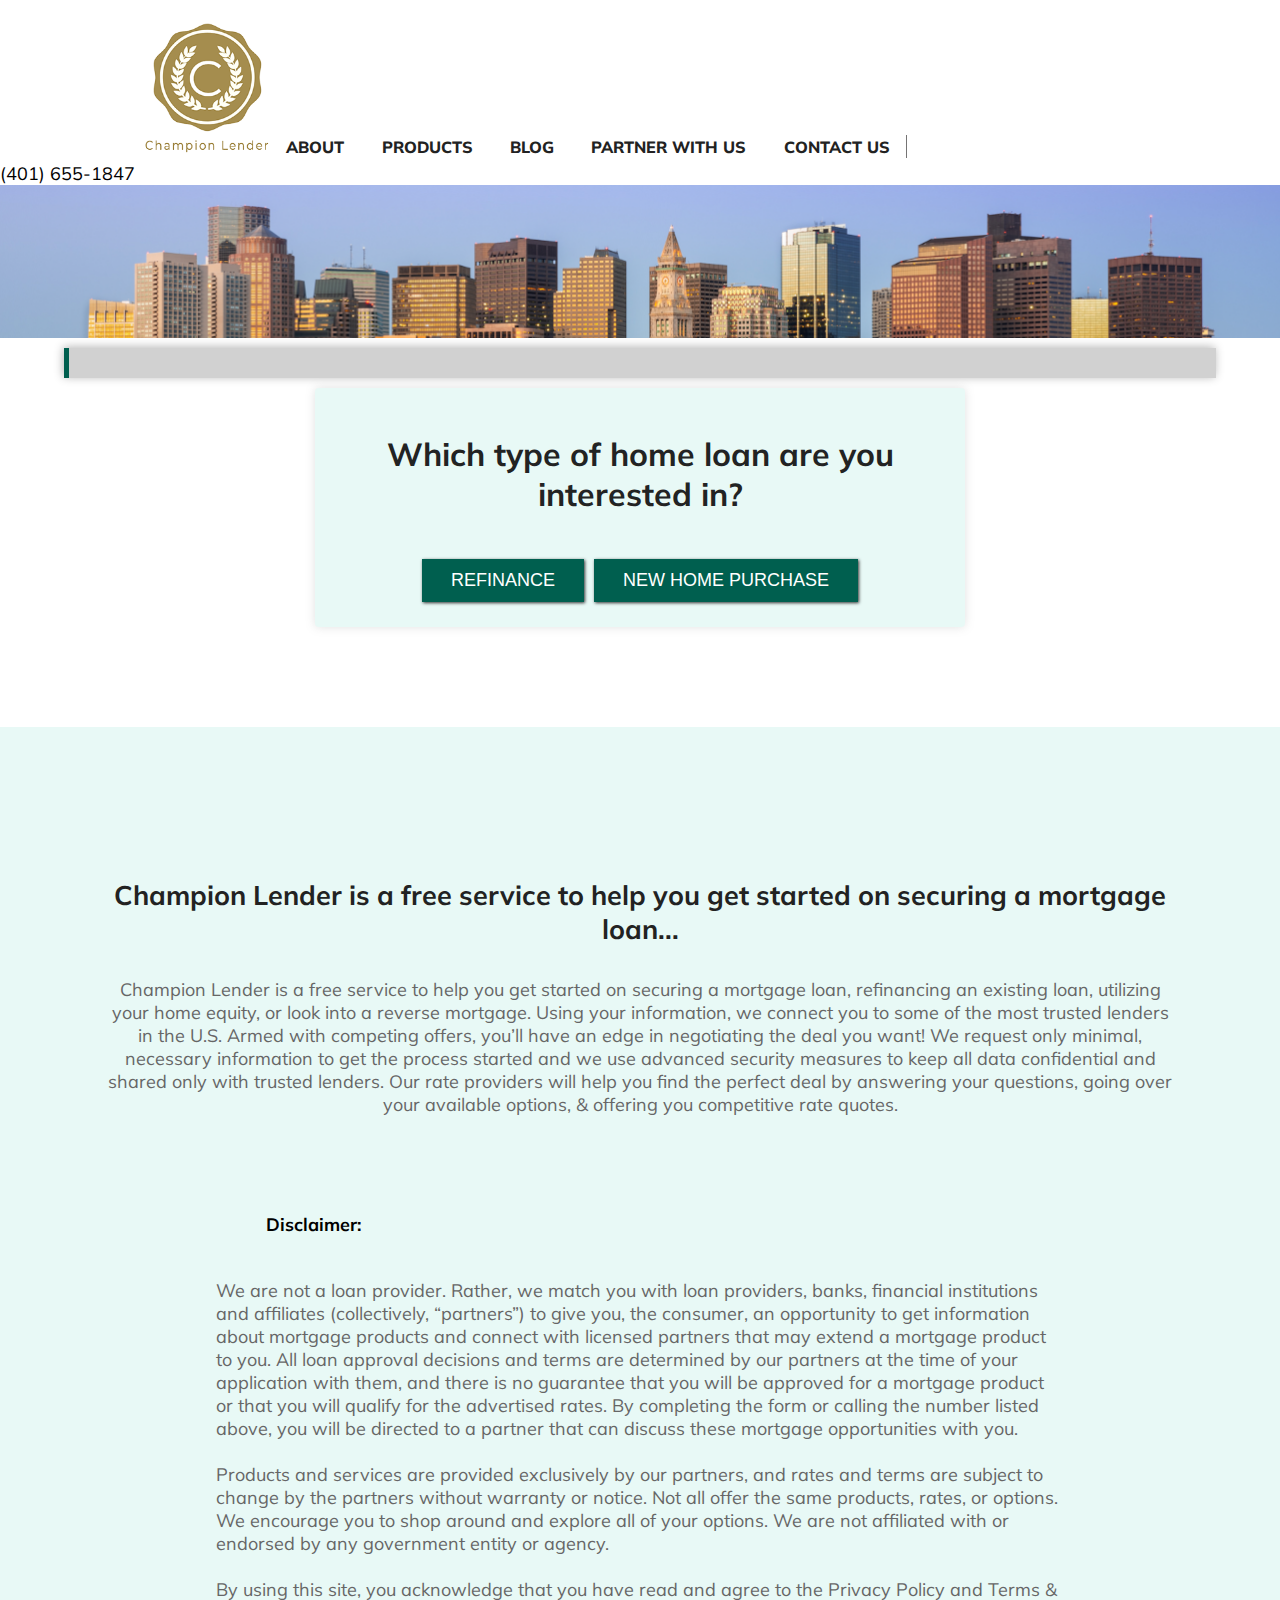
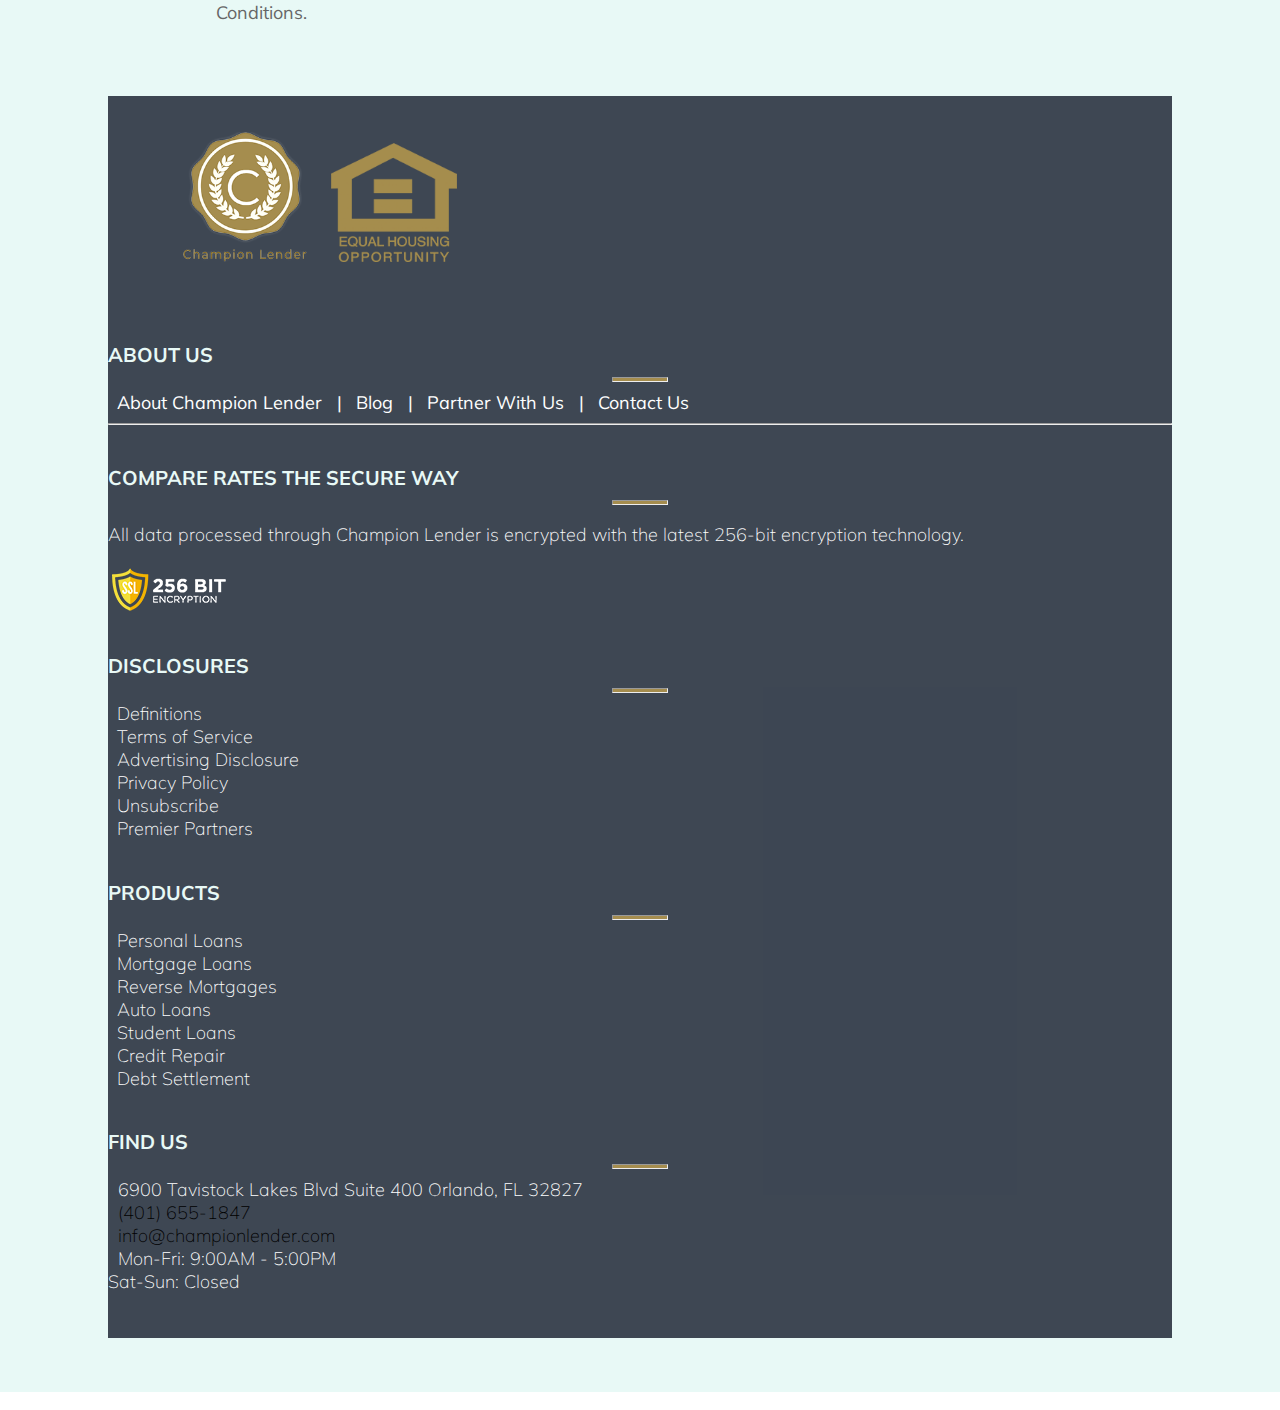
==== commit 87494996: "css update" ====
--- a/index.html
+++ b/index.html
@@ -822,7 +822,6 @@
         </div>
     <!-- </section> -->
 
-
     <section class="brands">
         <h4 class="Disclaimer">Disclaimer:</h4>
         <div class="flex-container">
--- a/formStyle.css
+++ b/formStyle.css
@@ -10,7 +10,7 @@
 } */
 
 .progressBar {
-  margin: 0 auto;
+  margin: 10 auto;
   width: 90%;
   background-color: rgb(209, 209, 209);
   height: 30px;
@@ -35,7 +35,7 @@
   font-weight: 400;
   max-width: 650px;
   /* width: 650px; */
-  margin: 0 auto;
+  margin: 10px auto;
   margin-bottom: 100px;
   padding: 20px;
   border-radius: 4px;
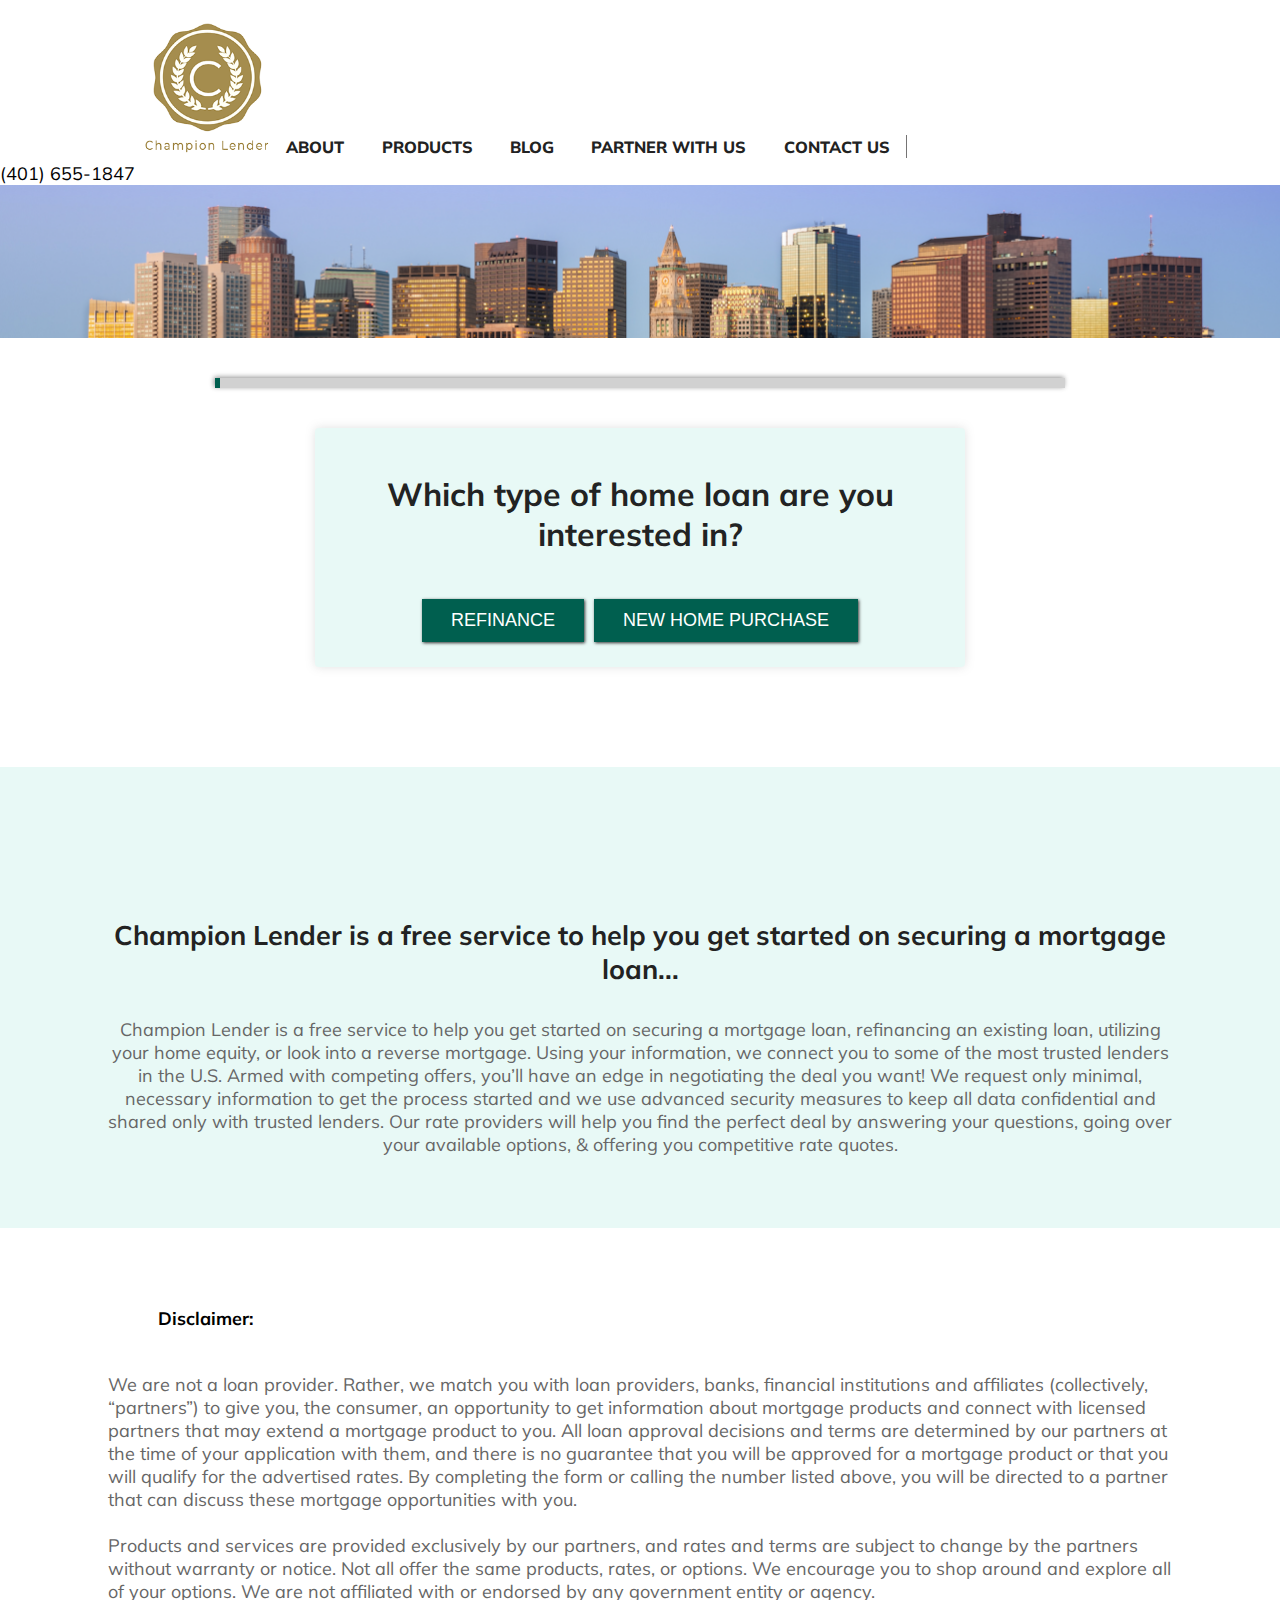
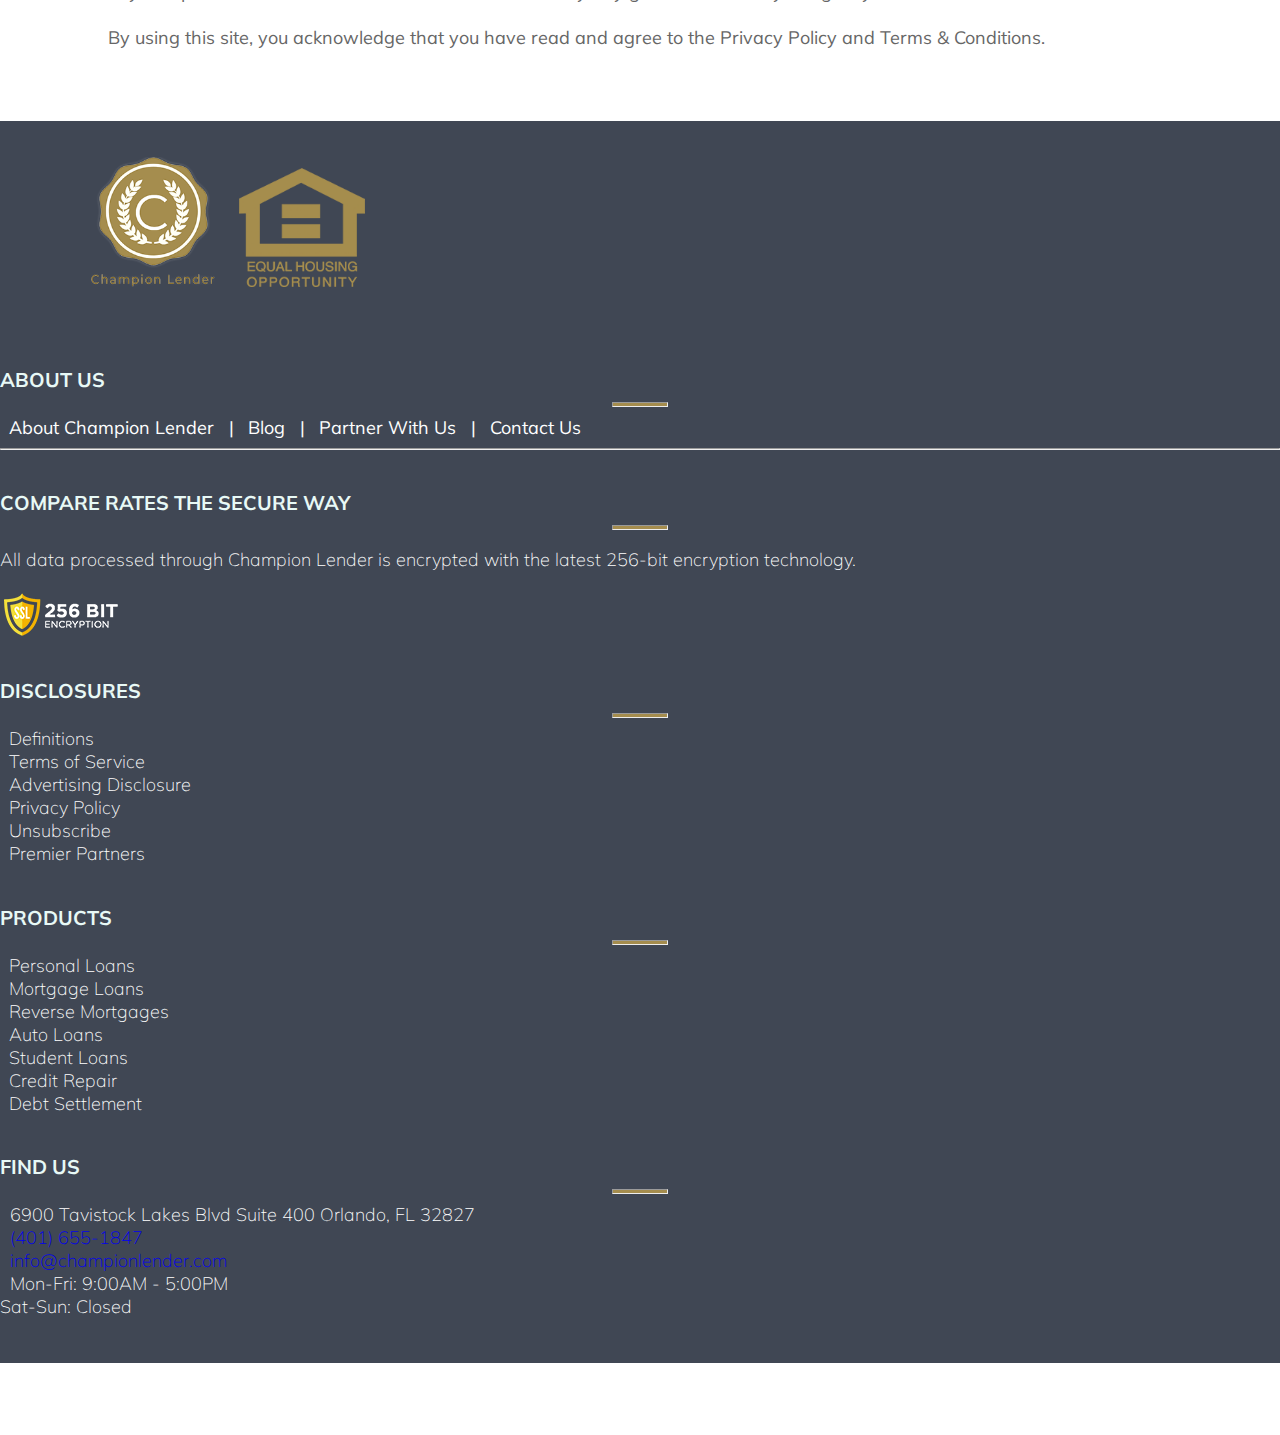
==== commit 11629b8b: "css and js update" ====
--- a/index.html
+++ b/index.html
@@ -707,7 +707,7 @@
                 </select>
             </div>
 
-            <p style="font-size: 12px;margin-bottom: 10px;margin-top:10px;">By clicking the button
+            <p class="tcpa-language-slide">By clicking the button
                 below, you acknowledge, consent and agree to the following: a) Our Privacy
                 Policy and consent to receive notices and other communications electronically from
                 Champion Lender
@@ -766,7 +766,6 @@
         <input type="hidden" id="leadid_token" name="SR_TOKEN" value="" />
         <input type="hidden" name="SR_URL" value="https://championlender.com/" />
         <input type="hidden" name="DOWN_PMT" value="" />
-
         <input type="hidden" name="state" value="" />
 
         <textarea name="TCPA_LANGUAGE"
@@ -780,7 +779,7 @@
 
 
         <input type='hidden' id='AFID' name='AFID' />
-        <input type="hidden" id="PROP_ZIP" name="PROP_ZIP" value="" />
+        <input type="hidden" id="PROP_ZIP" name="PROP_ZIP" />
 
         <input type='hidden' id='SID' name='SID' value='' />
         <input type='hidden' id='ADID' name='ADID' value='' />
@@ -820,7 +819,7 @@
                 only with trusted lenders. Our rate providers will help you find the perfect deal by answering your
                 questions, going over your available options, & offering you competitive rate quotes.</p>
         </div>
-    <!-- </section> -->
+    </section>
 
     <section class="brands">
         <h4 class="Disclaimer">Disclaimer:</h4>
--- a/mortgage.css
+++ b/mortgage.css
@@ -105,8 +105,8 @@
   color: white;
 }
 a {
-  text-decoration: none;
-  color: black;
+  text-decoration: none !important;
+  /* color: rgb(62, 113, 148) !important; */
   padding-right: 10px;
 }
 
--- a/formStyle.css
+++ b/formStyle.css
@@ -10,16 +10,17 @@
 } */
 
 .progressBar {
-  margin: 10 auto;
+  margin: 40px auto;
+  max-width: 850px;
   width: 90%;
   background-color: rgb(209, 209, 209);
-  height: 30px;
-  box-shadow: -1px -1px 10px rgb(182, 182, 182);
+  height: 10px;
+  box-shadow: -1px -1px 5px rgb(146, 146, 146);
 }
 
 .the-bar {
   width: 5px;
-  height: 30px;
+  height: 10px;
   background-color: rgb(0, 95, 79);
 }
 .progressIndicator {
@@ -91,6 +92,7 @@
 /* SELECT OPTION DROPDOWN  */
 .select-styled {
   padding: 10px;
+  width: 100%;
   box-shadow: 1px 0px 8px rgb(184, 184, 184);
 }
 .select-styled-required {
@@ -118,6 +120,7 @@
 
 .text-center {
   display: flex;
+  flex-wrap: wrap;
   justify-content: center;
   align-items: center;
 }
@@ -135,7 +138,7 @@
   display: none;
 }
 
-button {
+/* button {
   appearance: auto;
   text-rendering: auto;
   color: -internal-light-dark(black, white);
@@ -157,8 +160,9 @@
   border-style: outset;
   border-color: -internal-light-dark(rgb(118, 118, 118), rgb(133, 133, 133));
   border-image: initial;
-}
+} */
 .green-btn {
+  min-width: 150px;
   background-color: rgb(0, 95, 79);
   color: white;
   border: none;
@@ -170,15 +174,16 @@
   margin: 5px;
   letter-spacing: normal;
   line-height: 17px;
+  /* padding: 29px 13px; */
   padding-bottom: 13px;
   padding-left: 29px;
   padding-right: 29px;
   padding-top: 13px;
   text-align: center;
-  text-indent: 0px;
+  /* text-indent: 0px;
   text-rendering: auto;
   text-shadow: none;
-  text-size-adjust: 100%;
+  text-size-adjust: 100%; */
 }
 
 .gold-btn {
@@ -261,3 +266,13 @@
   color: black;
   font-size: 16px;
 }
+.tcpa-language-slide {
+  color: rgb(141, 141, 141);
+  line-height: 1.6rem;
+  margin: 15px 2px;
+  text-align: left;
+  font-size: 12px;
+}
+.form-group.fw.checkbox {
+  margin: 20px;
+}
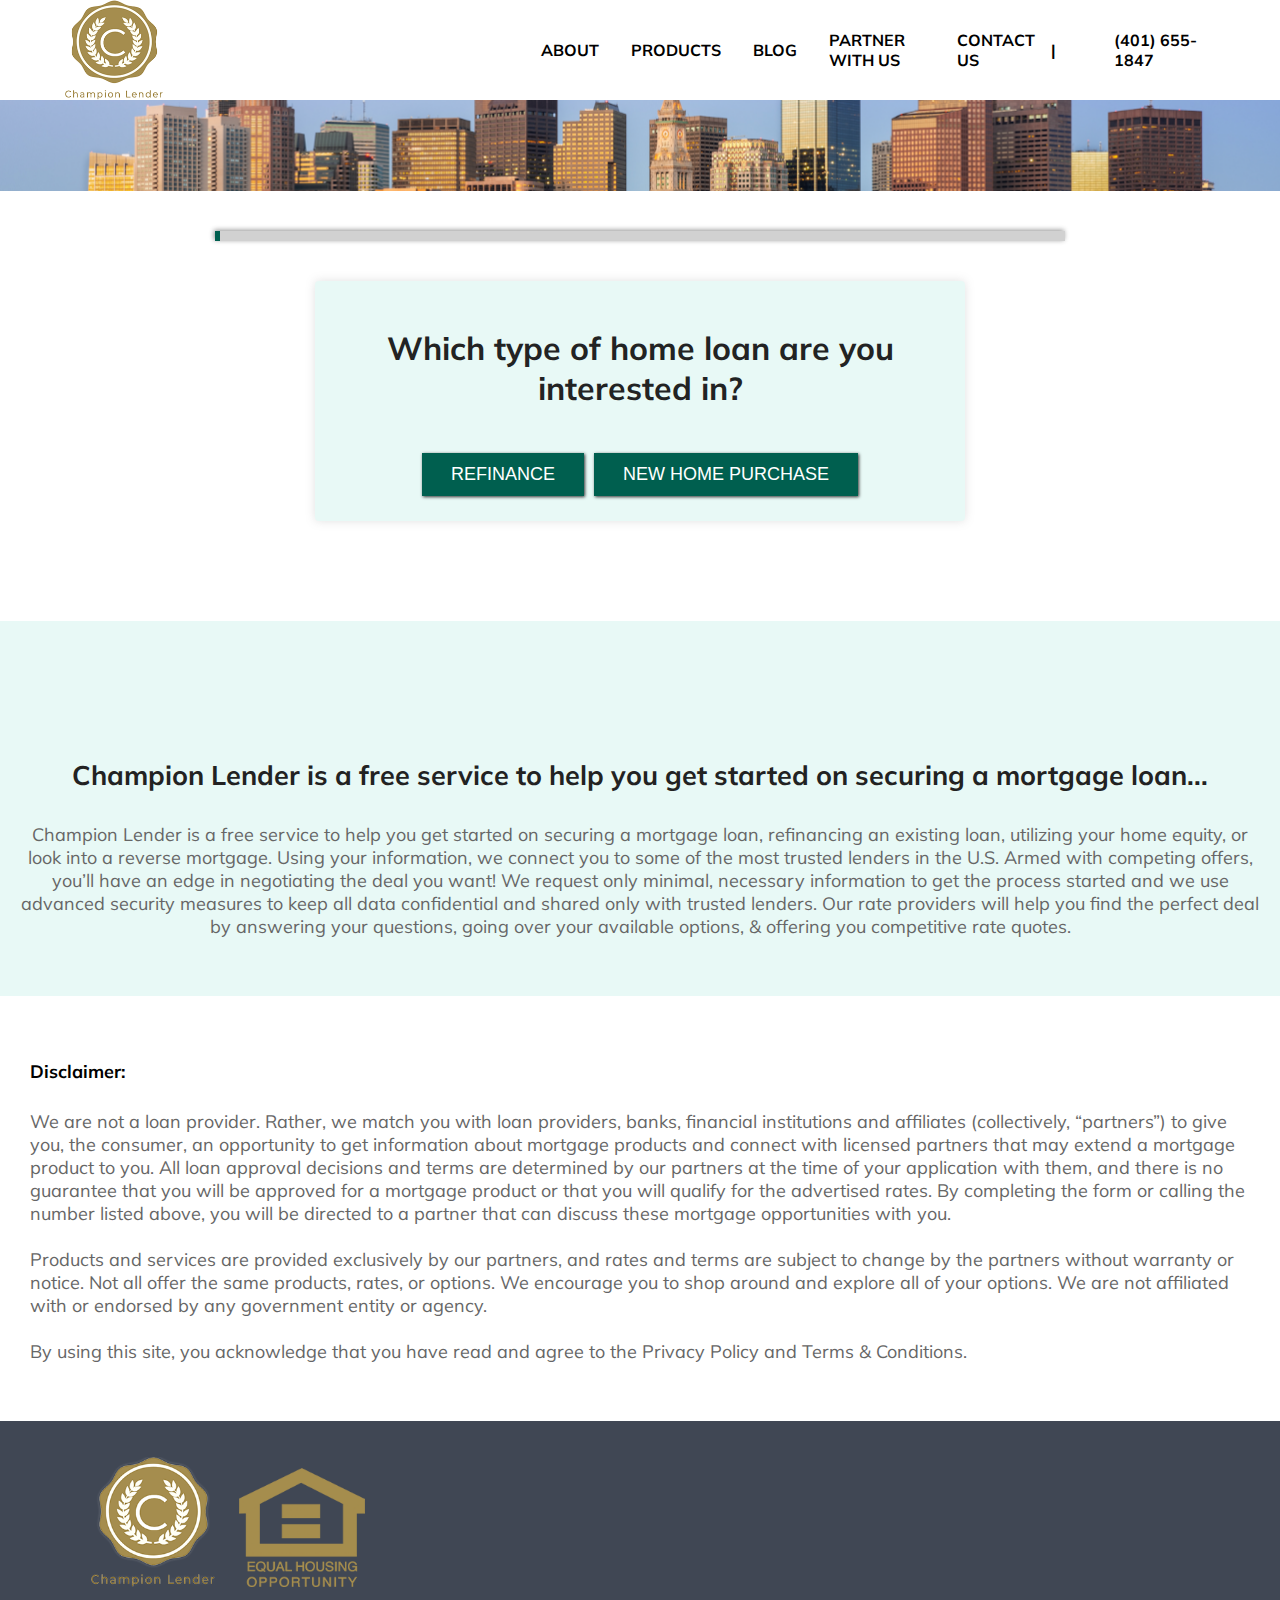
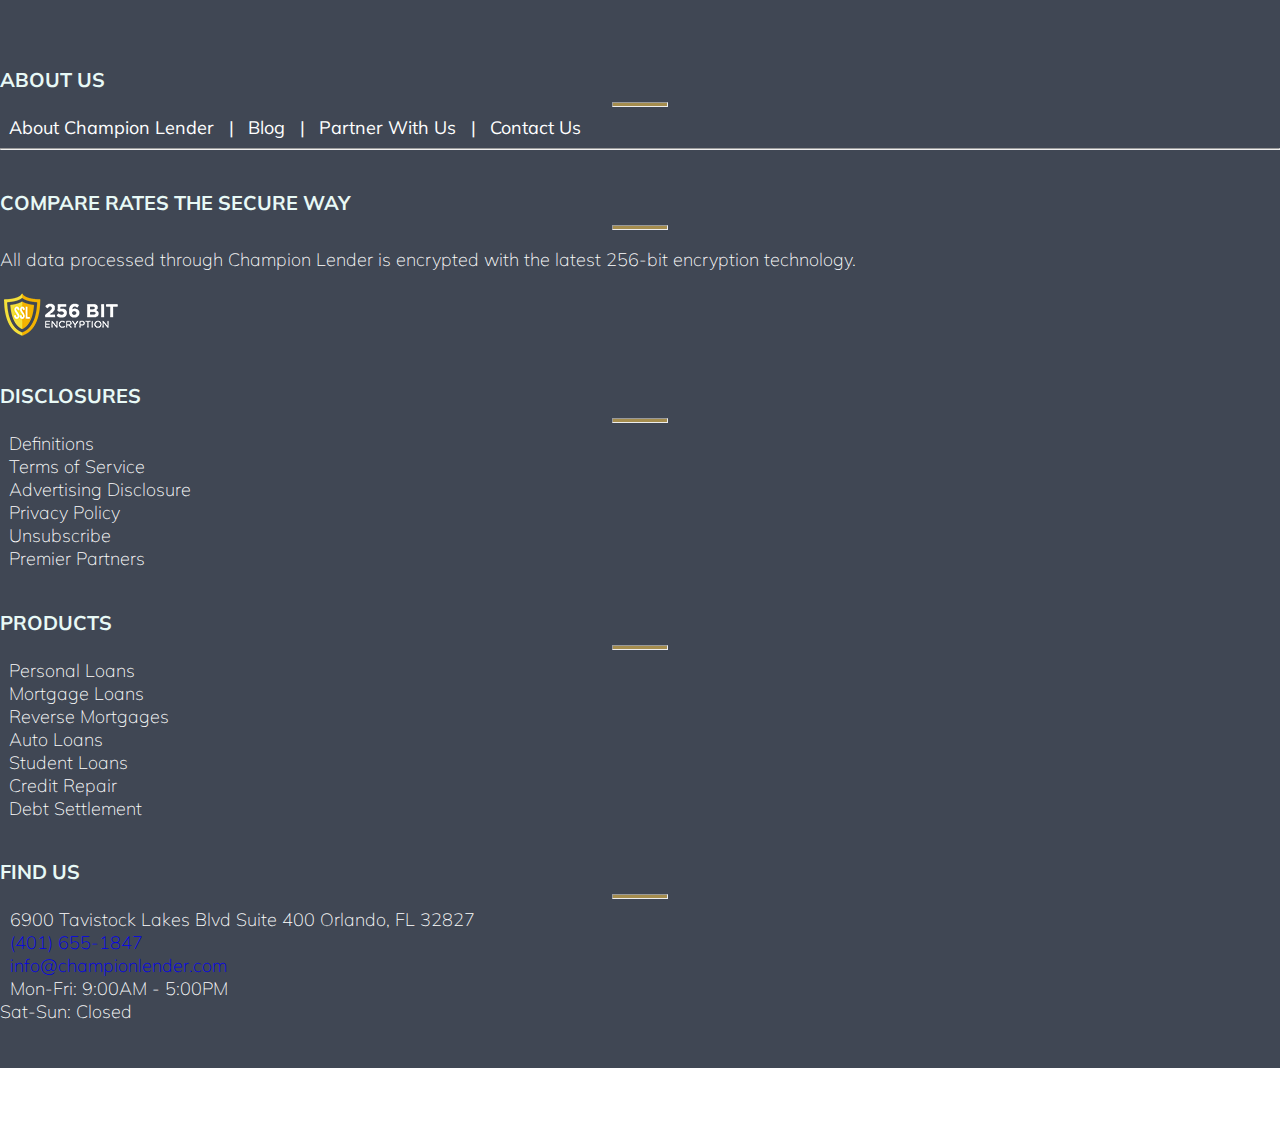
==== commit 309bebab: "nav bar added" ====
--- a/index.html
+++ b/index.html
@@ -1,5 +1,3 @@
-
-<body>
     <!DOCTYPE html>
 <html>
 ​
@@ -22,74 +20,48 @@
 ​
 <body>
     <header>
-            
-        
-        <!-- <div class="flex-container">
-            <img src="img/championlogo.png" class="top-logo" alt="championlogo">
-​
-         
-                <a href="#">HOME</a>
-                <a href="#">PRODUCTS</a>
-                <a href="#">BLOG</a>
-                <a href="#">PARTNER WITH US</a>
-                <a href="#">CONTACT US</a>
-          
-            <ul class="center">
-                <a href="#"><i class="fab fa-facebook-f"></i></a>
-                <a href="#"><i class="fab fa-instagram"></i></a>
-                <a href="#"><i class="fab fa-linkedin-in"></i></a>
-            </ul>
-        </div> -->
-<!-- 
-        <div>
-            <a href="#"><i class="fab fa-facebook-f"></i></a>
-​
-            <a href="#"><i class="fab fa-instagram"></i></a>
-​
-            <a href="#"><i class="fab fa-linkedin-in"></i></a>
-        </div> -->
-       
-        <div class="container">
-            <div class="row">
-                <div class="col-sm">
-                    <img src="img/championlogo.png" class="top-logo" alt="championlogo">
-​
-              
-​
-                    <a href="https://championlender.com/about-us/" id="top-search">ABOUT</a>
-                    <a href="" id="top-search">PRODUCTS</a>
-                    <a href="https://championlender.com/blog/" id="top-search">BLOG</a>
-                    <a href="https://championlender.com/partner-with-us/" id="top-search">PARTNER WITH US</a>
-                    <a href="https://championlender.com/contact-us/" id="top-search">CONTACT US</a>
-                    <span style="border-left:1px solid rgb(117, 116, 116);height:100px"></span>
-                    <i class="fas fa-comments" id="speech"></i><a href="tel:401-655-1847" style="color: black;">(401)
-                            655-1847</a>
-                    
-​
-​
-                </div>
-            </div>
-        </div> 
-    
-    </header>
-    <!-- <header>
-        <div class="flex-container">
-            <img src="img/championlogo.png" class="top-logo" alt="championlogo">
-
-            <div class="nav-style">
-                <a href="#">HOME</a>
-                <a href="#">PRODUCTS</a>
-                <a href="#">BLOG</a>
-                <a href="#">PARTNER WITH US</a>
-                <a href="#">CONTACT US</a>
-            </div>
-            <ul class="center">
-                <a href="#"><i class="fab fa-facebook-f"></i></a>
-                <a href="#"><i class="fab fa-instagram"></i></a>
-                <a href="#"><i class="fab fa-linkedin-in"></i></a>
-            </ul>
-        </div>
-    </header> -->
+        <i class="fas fa-envelope" id="header-icon"></i><a href="#" id="header-info"> info@championlender.com</a>
+        <i class="fas fa-map-marker-alt" id="header-icon"></i><a href="#" id="header-info"> 6900 Tavistock Lakes Blvd
+            Suite 400 Orlando, FL 32827</a>
+        <a href="#"><i class="fab fa-facebook-f" id="social"></i></a>
+        <a href="#"><i class="fab fa-instagram" id="social"></i></a>
+        <a href="#"><i class="fab fa-linkedin-in" id="social"></i></a>
+    </header> 
+   
+    <nav>
+        <input id="nav-toggle" type="checkbox">
+        <img src="img/championlogo.png" class="logo" alt="championlogo">
+        <ul class="links">
+            <li><a href="https://championlender.com/about-us/">ABOUT</a></li>
+            <li><div class="dropdown">
+                    <button class="dropbtn">PRODUCTS <i class="fas fa-angle-down"></i></button>
+                    <div class="dropdown-content">
+                      <a href="https://championlender.com/mortgage-loans/"><i class="fas fa-home" id="drop-products"></i>Mortgage Loans</a>
+                      <a href="https://championlender.com/reverse-mortgages/"><i class="fas fa-undo" id="drop-products"></i></i>Reverse Loans</a>
+                      <a href="#"><i class="fas fa-search" id="drop-products"></i>Home Search</a>
+                      <a href="https://championlender.com/personal-loans/"><i class="fas fa-dollar-sign" id="drop-products"></i></i>Personal Loans</a>
+                      <a href="https://championlender.com/business-loans/"><i class="fas fa-clipboard" id="drop-products"></i>Business Loans</a>
+                      <a href="https://championlender.com/auto-loans/"><i class="fas fa-car" id="drop-products"></i>Auto Loans</a>
+                      <a href="https://championlender.com/student-loans/"><i class="fas fa-graduation-cap" id="drop-products"></i>Student Loans</a>
+                      <a href="https://championlender.com/credit-repair/"><i class="fas fa-hand-holding-usd" id="drop-products"></i>Credit Repair</a>
+                      <a href="https://championlender.com/debt-settlement/"><i class="fas fa-file-invoice-dollar" id="drop-products"></i>Debt Settlement</a>
+                    </div>
+                  </div></li>
+            <li><a href="https://championlender.com/blog/">BLOG</a></li>
+            <li><a href="https://championlender.com/partner-with-us/">PARTNER WITH US</a></li>
+            <li><a href="https://championlender.com/contact-us/">CONTACT US</a></li>
+            |
+            <i class="fas fa-comments" id="speech"></i><a href="tel:401-655-1847" style="color: black;">(401)
+                    655-1847</a>
+        </ul>
+        <label for="nav-toggle" class="icon-burger">
+            <div class="line"></div>
+            <div class="line"></div>
+            <div class="line"></div>
+        </label>
+    </nav>
+
+
 
     <section class="hero">
 
@@ -249,6 +221,17 @@
             <button class="gold-btn">Go Back</button>
         </div>
 <!-- form box 6 end -->
+<!-- form box 6.5 start -->
+<div data-field="BANKRUPTCY" class="form-box form-box-6.5" style="display:none;">
+    <h2 class="text-center">Have you had a bankruptcy in the past 7 years?</h2>
+    <div class="form-group text-center">
+        <button data-value="1" class="question green-btn">Yes</button>
+        <button data-value="0" class="question green-btn">No</button>
+    </div>
+    <hr>
+    <button class="gold-btn">Go Back</button>
+</div>
+<!-- form box 6.5 end -->
 
 <!-- form box 7 start -->
         <div data-field="ANNUAL_VERIFIABLE_INCOME" class="form-box form-box-7" style="display:none;">
@@ -288,7 +271,7 @@
             <h2 class="text-center">State</h2>
 
             <div class="form-group text-center fw">
-                <select class="select-styled" id="PROP_ST" name="PROP_ST" class="form-control fld-center">
+                <select class="select-styled" id="state" name="state" class="form-control fld-center">
                     <option value="" selected="selected">Select State *</option>
                     <option value="AL">AL</option>
                     <option value="AK">AK</option>
@@ -738,7 +721,7 @@
             </p>
             <div class="form-group fw checkbox">
                 <label>
-                    <input type="checkbox" id="opt_in" name="opt_in" /> I agree to terms & conditions *.
+                    <input type="checkbox" id="opt_in-checkbox" name="opt_in-checkbox" /> I agree to terms & conditions *.
                 </label>
             </div>
 
@@ -751,7 +734,8 @@
         </div>
 <!-- form box 13 end -->
 
-
+        <input type="hidden" autocomplete="off" name="BANKRUPTCY" id="BANKRUPTCY" />
+        <input type="hidden" autocomplete="off" name="opt_in" id="opt_in" />
         <input type="hidden" autocomplete="off" name="PRODUCT" id="PRODUCT" />
         <input type="hidden" autocomplete="off" name="LOAN_TYPE" id="LOAN_TYPE" />
         <input type="hidden" autocomplete="off" name="PROP_DESC" id="PROP_DESC" />
@@ -766,7 +750,7 @@
         <input type="hidden" id="leadid_token" name="SR_TOKEN" value="" />
         <input type="hidden" name="SR_URL" value="https://championlender.com/" />
         <input type="hidden" name="DOWN_PMT" value="" />
-        <input type="hidden" name="state" value="" />
+        <input type="hidden" name="PROP_ST" value="" />
 
         <textarea name="TCPA_LANGUAGE"
             style="display:none;">By clicking the button below, you acknowledge, consent and agree to the following: a) Our Privacy
@@ -779,7 +763,7 @@
 
 
         <input type='hidden' id='AFID' name='AFID' />
-        <input type="hidden" id="PROP_ZIP" name="PROP_ZIP" />
+        <input type="hidden" id="zip_code" name="zip_code" />
 
         <input type='hidden' id='SID' name='SID' value='' />
         <input type='hidden' id='ADID' name='ADID' value='' />
--- a/mortgage.css
+++ b/mortgage.css
@@ -29,6 +29,13 @@
 
 .who {
   background-color: #e8f9f6;
+  margin: 0px;
+  padding: 40px 20px;
+  /* background-color: #e8f9f6; */
+}
+.brands {
+  margin: 0;
+  padding: 40px 30px;
 }
 
 section {
@@ -175,6 +182,17 @@
   text-decoration: none;
   padding-left: 0.5em;
 }
+.contact-for-support {
+  /* position: relative;
+  transform: translate(60px, -20px);
+  font-size: 0.9em;
+  padding: 1em 1em 1em 1em;
+  color: #222222;
+  font-family: "Mulish", sans-serif;
+  font-weight: 800;
+  text-decoration-line: none; */
+}
+
 #top-search {
   font-size: 0.9em;
   padding: 1em 1em 1em 1em;
@@ -196,3 +214,176 @@
   width: 600px;
   height: 200px;
 }
+
+/* NAV BAR */
+
+.dropbtn {
+  background-color: white;
+  color: black;
+  font-family: "Mulish", sans-serif;
+  padding: 16px;
+  font-size: 16px;
+  font-weight: bold;
+  border: none;
+}
+
+.dropdown {
+  position: relative;
+  display: inline-block;
+}
+
+.dropdown-content {
+  display: none;
+  position: absolute;
+  background-color: white;
+  min-width: 200px;
+  box-shadow: 0px 8px 16px 0px rgba(0, 0, 0, 0.2);
+  z-index: 1;
+}
+
+.dropdown-content a {
+  color: black;
+  padding: 12px 16px;
+  text-decoration: none;
+  display: block;
+}
+#drop-products {
+  padding-right: 1em;
+  color: #005f4f;
+  font-size: 1em;
+}
+
+.dropdown-content a:hover {
+  background-color: #ddd;
+}
+
+.dropdown:hover .dropdown-content {
+  display: block;
+}
+
+.dropdown:hover .dropbtn {
+  background-color: #e8f9f6;
+}
+
+#speech {
+  padding-left: 1em;
+  color: #005f4f;
+  font-size: 2em;
+}
+#header-icon {
+  color: #005f4f;
+  font-size: 12px;
+}
+#header-info {
+  text-decoration: none;
+  font-family: "Mulish", sans-serif;
+  color: black;
+  font-size: 12px;
+}
+#social {
+  color: #005f4f;
+  font-size: 12px;
+}
+nav {
+  position: fixed;
+  z-index: 10;
+  left: 0;
+  right: 0;
+  top: 0;
+  font-family: "Mulish", sans-serif;
+  padding: 0 5%;
+  height: 100px;
+  background-color: white;
+}
+nav .logo {
+  float: left;
+  width: 7%;
+  width: 100px;
+  height: 100%;
+  display: flex;
+  align-items: center;
+  font-size: 24px;
+  color: black;
+}
+nav .links {
+  float: right;
+  padding: 0;
+  margin: 0;
+  width: 60%;
+  height: 100%;
+  display: flex;
+  justify-content: space-around;
+  align-items: center;
+}
+nav .links li {
+  list-style: none;
+}
+nav .links a {
+  display: block;
+  padding: 1em;
+  font-size: 16px;
+  font-weight: bold;
+  color: black;
+  text-decoration: none;
+}
+#nav-toggle {
+  position: absolute;
+  top: -100px;
+}
+nav .icon-burger {
+  display: none;
+  position: absolute;
+  right: 5%;
+  top: 50%;
+  transform: translateY(-50%);
+}
+nav .icon-burger .line {
+  width: 30px;
+  height: 5px;
+  background-color: black;
+  margin: 5px;
+  border-radius: 3px;
+  transition: all 0.3s ease-in-out;
+}
+@media screen and (max-width: 768px) {
+  nav .logo {
+    float: none;
+    width: auto;
+    justify-content: center;
+  }
+  nav .links {
+    float: none;
+    position: fixed;
+    z-index: 9;
+    left: 0;
+    right: 0;
+    top: 100px;
+    bottom: 100%;
+    width: auto;
+    height: auto;
+    flex-direction: column;
+    justify-content: space-evenly;
+    background-color: rgba(133, 131, 131, 0.8);
+    overflow: hidden;
+    box-sizing: border-box;
+    transition: all 0.5s ease-in-out;
+  }
+  nav .links a {
+    font-size: 20px;
+  }
+  nav :checked ~ .links {
+    bottom: 0;
+  }
+  nav .icon-burger {
+    display: block;
+  }
+  nav :checked ~ .icon-burger .line:nth-child(1) {
+    transform: translateY(10px) rotate(225deg);
+  }
+  nav :checked ~ .icon-burger .line:nth-child(3) {
+    transform: translateY(-10px) rotate(-225deg);
+  }
+  nav :checked ~ .icon-burger .line:nth-child(2) {
+    opacity: 0;
+  }
+}
--- a/formStyle.css
+++ b/formStyle.css
@@ -96,6 +96,7 @@
   box-shadow: 1px 0px 8px rgb(184, 184, 184);
 }
 .select-styled-required {
+  width: 100%;
   padding: 10px;
   border: 2px dashed red;
   box-shadow: 3px 1px 8px red;
